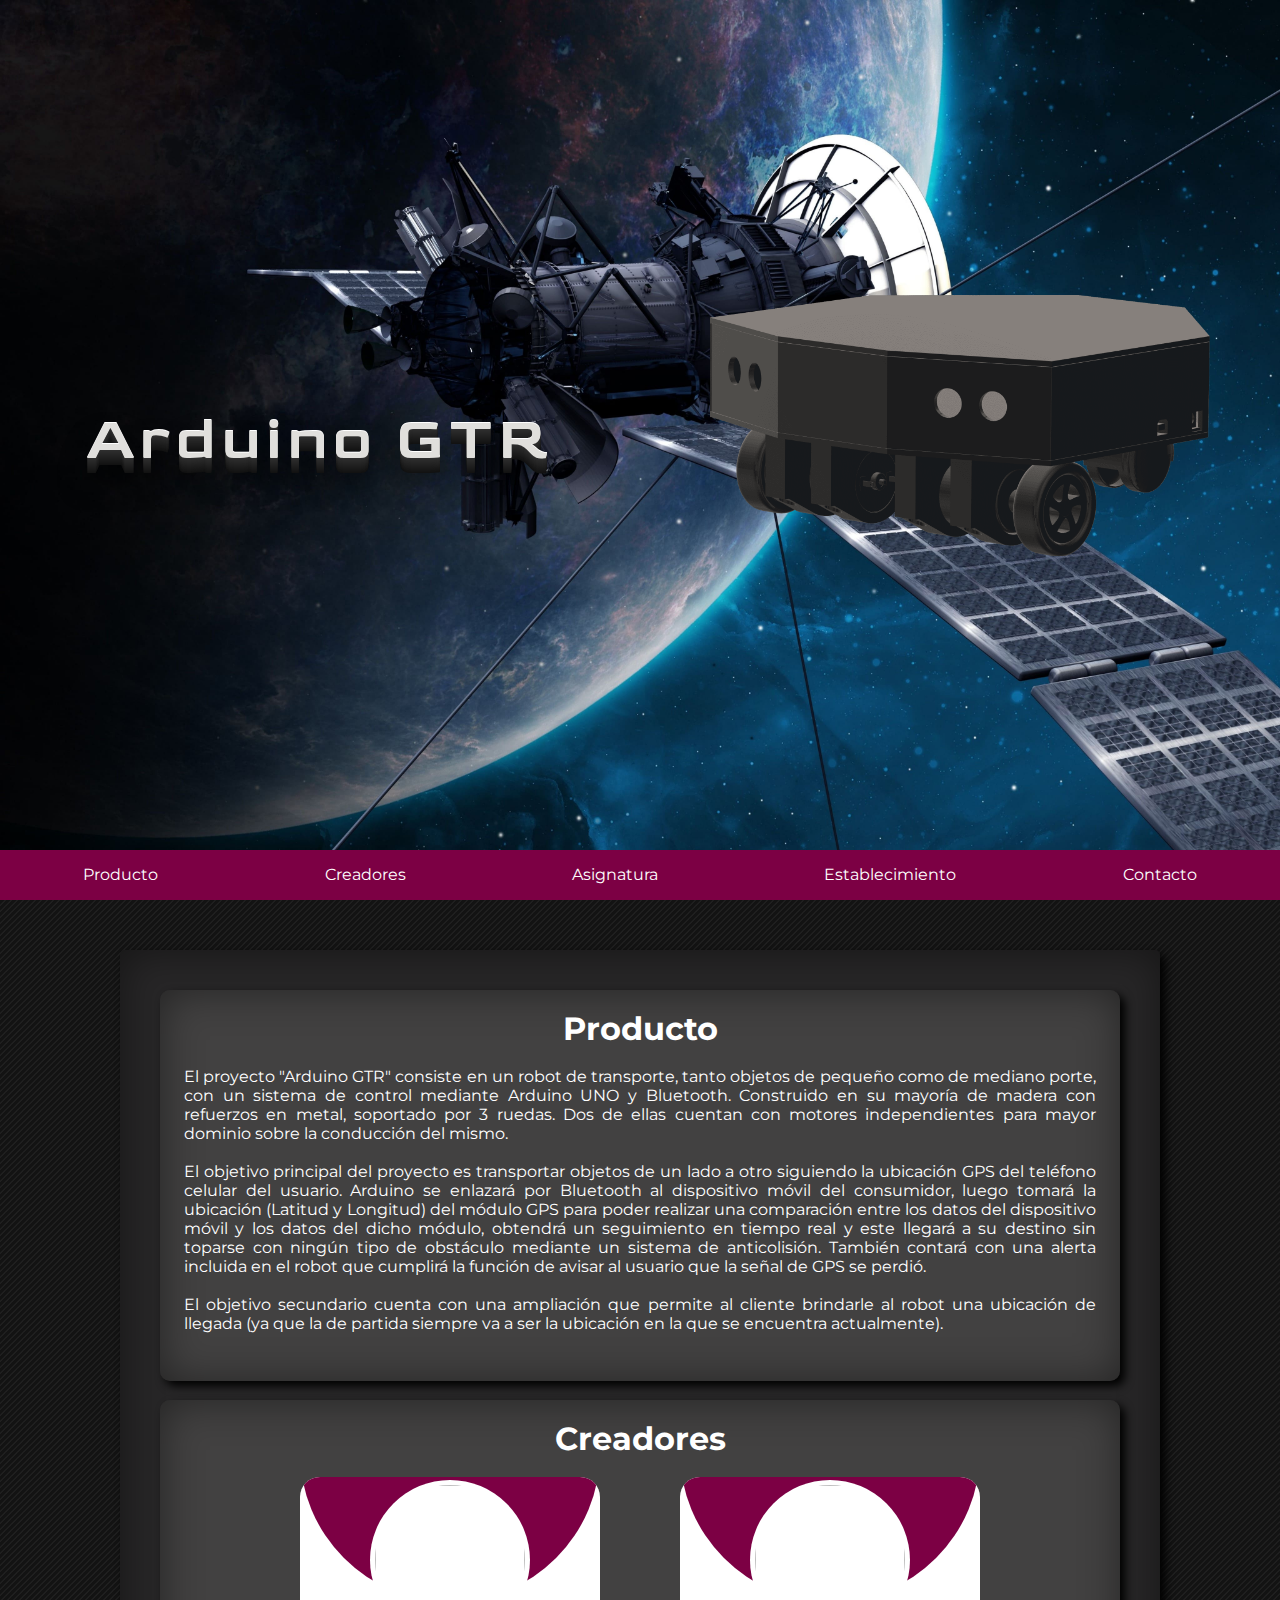
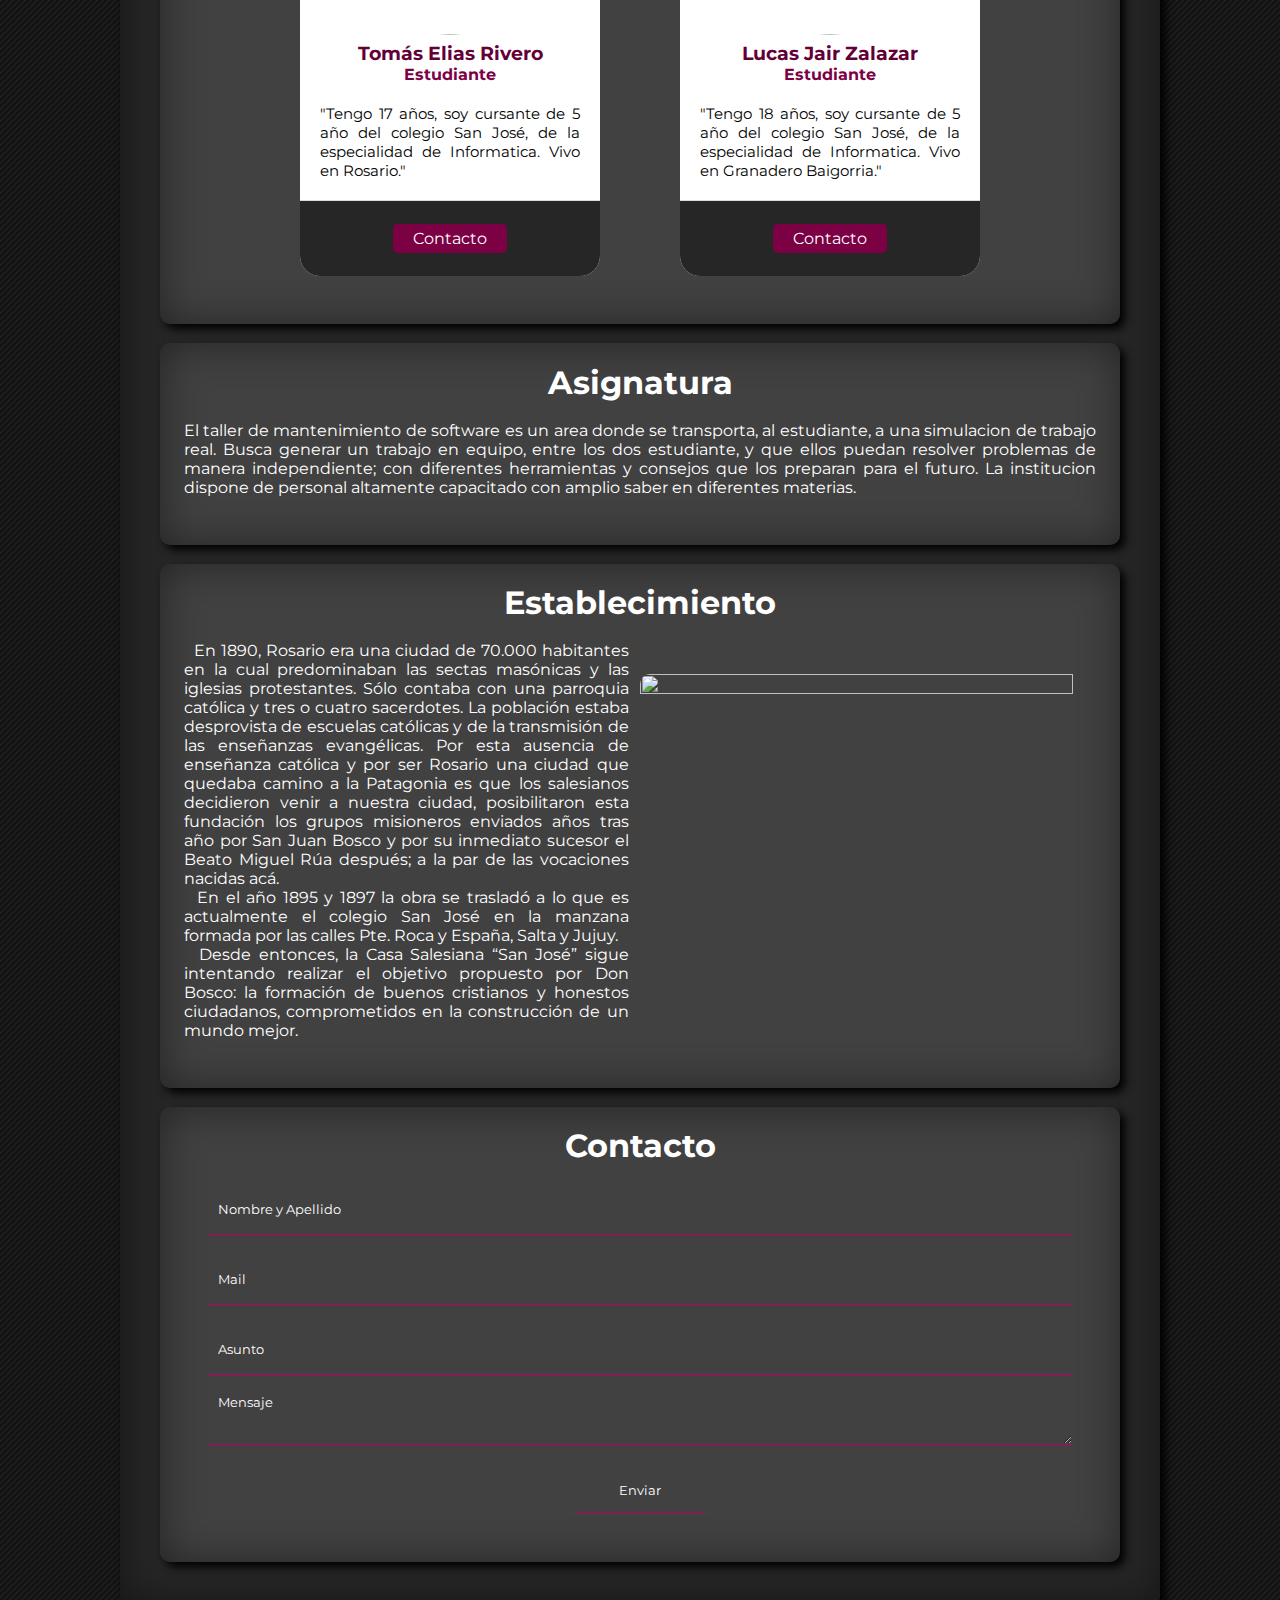
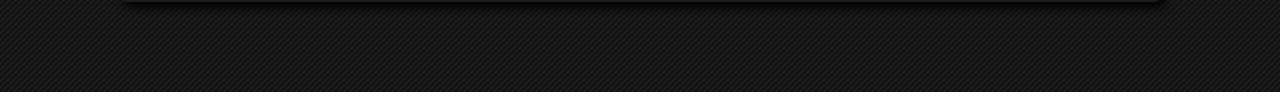
==== index.html @ 67285bda "Add files via upload" ====
<!DOCTYPE html>
<html lang="sp">

<head>
    <meta charset="UTF-8">
    <meta http-equiv="X-UA-Compatible" content="IE=edge">
    <meta name="viewport" content="width=device-width, initial-scale=1.0">
    <link rel="scrip" href="app.js">
    <link rel="stylesheet" href="style.css">
    <link rel="stylesheet" href="https://pro.fontawesome.com/releases/v5.10.0/css/all.css" integrity="sha384-AYmEC3Yw5cVb3ZcuHtOA93w35dYTsvhLPVnYs9eStHfGJvOvKxVfELGroGkvsg+p" crossorigin="anonymous"/>
    <link rel="preconnect" href="https://fonts.googleapis.com">
    <link href='https://fonts.googleapis.com/css?family=Varela' rel='stylesheet' type='text/css'>
    <link rel="preconnect" href="https://fonts.gstatic.com" crossorigin>
    <link href="https://fonts.googleapis.com/css2?family=Goldman&family=Noto+Sans+Mono:wght@100&display=swap" rel="stylesheet">
    <link href="https://fonts.googleapis.com/css2?family=Montserrat&family=Open+Sans:wght@300&family=Teko:wght@300&display=swap" rel="stylesheet">
    <link rel="icon" href="images/GTR.png" type="image/x-icon">
    <link href='https://fonts.googleapis.com/css?family=Lato:300,400,700' rel='stylesheet' type='text/css'>
    <title>Arduino GTR</title>
</head>

<body>
    <p class="warning"><i class="fal fa-exclamation-triangle"></i>Las dimensiones de su dispositivo no es compatible con esta pagina web.</p>
    <div class="intro">
        <label class="inicio">Arduino GTR</label>
        <div class="centrar">
            <b class="homeA"></b>
        </div>
        <div class="DownArrow"><a href="#Home"><i class="fal fa-chevron-double-down"></i></a></div>
    </div>

    <header>
        <input type="checkbox" id="checkbox">
        <label clas="check"><i class="fad fa-bars"></i></label>
    </header>

    <nav>
        <div>
            <ul>
                <li><a href="#Producto">Producto</a></li>
                <li><a href="#Creadores">Creadores</a></li>
                <li><a href="#Materia">Asignatura</a></li>
                <li><a href="#Establecimiento">Establecimiento</a></li>
                <li><a href="#contacto">Contacto</a></li>
            </ul>
        </div>
    </nav>
    <div class="General" id="Home">
        <div class="cuerpo">
            <div id="Producto">
                <h1>Producto</h1>
                <br>
                <p>El proyecto "Arduino GTR" consiste en un robot de transporte, tanto objetos de pequeño como de mediano porte, con un sistema de control mediante Arduino UNO y Bluetooth. Construido en su mayoría de madera con refuerzos en metal, soportado
                    por 3 ruedas. Dos de ellas cuentan con motores independientes para mayor dominio sobre la conducción del mismo.
                </p><br>
                <p class="mediaDelete">El objetivo principal del proyecto es transportar objetos de un lado a otro siguiendo la ubicación GPS del teléfono celular del usuario. Arduino se enlazará por Bluetooth al dispositivo móvil del consumidor, luego tomará la ubicación (Latitud
                    y Longitud) del módulo GPS para poder realizar una comparación entre los datos del dispositivo móvil y los datos del dicho módulo, obtendrá un seguimiento en tiempo real y este llegará a su destino sin toparse con ningún tipo de obstáculo
                    mediante un sistema de anticolisión. También contará con una alerta incluida en el robot que cumplirá la función de avisar al usuario que la señal de GPS se perdió.
                </p>
                <br>
                <p class="mediaDelete">El objetivo secundario cuenta con una ampliación que permite al cliente brindarle al robot una ubicación de llegada (ya que la de partida siempre va a ser la ubicación en la que se encuentra actualmente).
                </p>
            </div>
            <br>
            <div class="creador">
                <h1 id="Creadores">Creadores</h1>
                <br>
                <div class="TarjetaContenedor">
                    <div class="card">
                        <div class="head">
                            <div class="circle"></div>
                            <div class="img">
                                <img src="images/tomi.png" alt="">
                            </div>
                        </div>
                        <div class="description">
                            <h3>Tomás Elias Rivero</h3>
                            <h4>Estudiante</h4>
                            <p>"Tengo 17 años, soy cursante de 5 año del colegio San José, de la especialidad de Informatica. Vivo en Rosario."</p>
                        </div>
                        <div class="contact">
                            <a href="#">Contacto</a>
                        </div>
                    </div>
                    <div class="card">
                        <div class="head">
                            <div class="circle"></div>
                            <div class="img">
                                <img src="images/tukih.png" alt="">
                            </div>
                        </div>
                        <div class="description">
                            <h3>Lucas Jair Zalazar</h3>
                            <h4>Estudiante</h4>
                            <p>"Tengo 18 años, soy cursante de 5 año del colegio San José, de la especialidad de Informatica. Vivo en Granadero Baigorria."</p>
                        </div>
                        <div class="contact">
                            <a href="#">Contacto</a>
                        </div>
                    </div>
                </div>
            </div>
            <br>
            <div id="Materia">
                <h1>Asignatura</h1>
                <br>
                <p> El taller de mantenimiento de software es un area donde se transporta, al estudiante, a una simulacion de trabajo real. Busca generar un trabajo en equipo, entre los dos estudiante, y que ellos puedan resolver problemas de manera independiente;
                    con diferentes herramientas y consejos que los preparan para el futuro. La institucion dispone de personal altamente capacitado con amplio saber en diferentes materias.
                </p>
            </div>

            <br>

            <div id="Establecimiento">
                <h1>Establecimiento</h1><br>
                <div class="ContenedorEstablecimiento">
                    <p class="ParrafoHistoria mediaDelete">  En 1890, Rosario era una ciudad de 70.000 habitantes en la cual predominaban las sectas masónicas y las iglesias protestantes. Sólo contaba con una parroquia católica y tres o cuatro sacerdotes. La población estaba desprovista
                        de escuelas católicas y de la transmisión de las enseñanzas evangélicas. Por esta ausencia de enseñanza católica y por ser Rosario una ciudad que quedaba camino a la Patagonia es que los salesianos decidieron venir a nuestra
                        ciudad, posibilitaron esta fundación los grupos misioneros enviados años tras año por San Juan Bosco y por su inmediato sucesor el Beato Miguel Rúa después; a la par de las vocaciones nacidas acá.
                        <br>  En el año 1895 y 1897 la obra se trasladó a lo que es actualmente el colegio San José en la manzana formada por las calles Pte. Roca y España, Salta y Jujuy.
                        <br>  Desde entonces, la Casa Salesiana “San José” sigue intentando realizar el objetivo propuesto por Don Bosco: la formación de buenos cristianos y honestos ciudadanos, comprometidos en la construcción de un mundo mejor.
                    </p>

                    <p class="ParrafoHistoria normalDelete">  En 1890, Rosario era una ciudad de 70.000 habitantes en la cual predominaban las sectas masónicas y las iglesias protestantes. Sólo contaba con una parroquia católica y tres o cuatro sacerdotes. La población estaba desprovista
                        de escuelas católicas y de la transmisión de las enseñanzas evangélicas. Por esta ausencia de enseñanza católica y por ser Rosario una ciudad que quedaba camino a la Patagonia es que los salesianos decidieron venir a nuestra
                        ciudad, posibilitaron esta fundación los grupos misioneros enviados años tras año por San Juan Bosco y por su inmediato sucesor el Beato Miguel Rúa después; a la par de las vocaciones nacidas acá.
                        </p><p class="ParrafoHistoria normalDelete">En el año 1895 y 1897 la obra se trasladó a lo que es actualmente el colegio San José en la manzana formada por las calles Pte. Roca y España, Salta y Jujuy.
                        <br><br>  Desde entonces, la Casa Salesiana “San José” sigue intentando realizar el objetivo propuesto por Don Bosco: la formación de buenos cristianos y honestos ciudadanos, comprometidos en la construcción de un mundo mejor.
                    </p>
                    <img src="images/SanJose.JPG" width="4032" height="3024" class="ImagenEscuela">
                </div>

            </div>

            <br>

            <div id="contacto">
                <form class="contenido form"  action="javascript:sendMail();">
                    <h1>Contacto</h1><br>
                    <i class="fas fa-signature"><input type="text" class="inputs" id="nombre" placeholder="Nombre y Apellido"></i><br>
                    <i class="fas fa-at "><input type="email" class="inputs" placeholder="Mail" id="correo" required></i><br>
                    <i class="fas fa-quote-right"><input type="text" class="inputs" id="SUBJECT" placeholder="Asunto" required></i><br>
                    <i class="far fa-envelope"> <textarea class="inputs" id="mensaje" placeholder="Mensaje"></textarea></i><br>
                    <button type="submit" id="send"><i class="far fa-paper-plane"></i></i>Enviar</button>
                </form>
            </div>
        </div>
    </div>

</body>

<script src="app.js"></script>
<script src="https://kit.fontawesome.com/94de2b8e31.js" crossorigin="anonymous"></script>
<script src="https://cdn.jsdelivr.net/npm/sweetalert2@11"></script>

</html>
---- style.css ----
* {
    margin: 0;
    padding: 0;
    font-family: 'Montserrat', sans-serif;
    scroll-behavior: smooth;
}

::-webkit-scrollbar {
    display: none;
}

body {
    background-color: #131313;
    background-image: url("data:image/svg+xml,%3Csvg width='6' height='6' viewBox='0 0 6 6' xmlns='http://www.w3.org/2000/svg'%3E%3Cg fill='%234b4b4b' fill-opacity='0.4' fill-rule='evenodd'%3E%3Cpath d='M5 0h1L0 6V5zM6 5v1H5z'/%3E%3C/g%3E%3C/svg%3E");
    color: white;
}

a {
    text-decoration: none;
    color: white;
}

.centrar {
    display: flex;
    flex-direction: row;
    align-items: flex-end;
}

.intro {
    height: 100vh;
    background: url(images/fondo12.jpg) no-repeat;
    background-size: cover;
    background-attachment: fixed;
    display: grid;
    grid-template-columns: 1fr 1fr;
    align-content: stretch;
    align-items: end;
    justify-items: center;
}
.fa-chevron-double-down{
    color: white;
    font-size: 30px;
    animation: flotar2 3s ease-in-out infinite;
}
.DownArrow{
    height: 50px;
    display: flex;
    flex-direction: column;
    justify-content: space-around;
    grid-column: 1/3;
}
.inicio {
    margin: 0 0 80px 0;
    font-size: 60px;
    font-family: 'Goldman', cursive;
    color: #e0dfdc;
    letter-spacing: .1em;
    text-shadow: 0 -1px 0 #fff, 0 1px 0 #2e2e2e, 0 2px 0 #2c2c2c, 0 3px 0 #2a2a2a, 0 4px 0 #282828, 0 5px 0 #262626, 0 6px 0 #242424, 0 7px 0 #222, 0 8px 0 #202020, 0 9px 0 #1e1e1e, 0 10px 0 #1c1c1c, 0 11px 0 #1a1a1a, 0 12px 0 #181818, 0 13px 0 #161616, 0 14px 0 #141414, 0 15px 0 #121212, 0 22px 30px rgba(0, 0, 0, 0.9);
}

.homeA {
    background-image: url(images/GTR1.png);
    background-size: 500px;
    width: 500px;
    height: 261px;
    overflow: hidden;
    animation: flotar 7s ease-in-out infinite;
}

.General {
    display: flex;
    width: 100%;
}

.cuerpo {
    width: 75%;
    height: 100%;
    margin: 0px auto;
    margin-bottom: 90px;
    border-radius: 5px;
    padding: 40px;
    background-color: #272627;
    box-shadow: inset 1px 1px 40px 0 rgba(0, 0, 0, 0.45), black 5px 5px 10px;
}

h1 {
    text-align: center;
}

nav {
    position: sticky;
    top: 93%;
    bottom: 0;
    left: 0;
    height: 50px;
    width: 100%;
    background-color: #7c0044;
    z-index: 1030;
}

ul {
    list-style: none;
    width: 100%;
    display: flex;
    justify-content: space-between;
}

ul :hover {
    background-color: #bd0068;
    cursor: pointer;
    transition: .5s;
}

li {
    flex-grow: 1;
    text-align: center;
    padding: 15px;
}

#Producto{
    display: flex;
    flex-direction: column;
    align-items: center;
    justify-content: center;
    background-color: #424141;
    border-radius: 10px;
    padding: 2% 2.5% 5% 2.5%;
    box-shadow: inset 1px 1px 40px 0 rgba(0, 0, 0, 0.45), black 5px 5px 10px;
}
.creador{
    display: flex;
    flex-direction: column;
    align-items: center;
    justify-content: center;
    background-color: #424141;
    border-radius: 10px;
    padding: 2% 2.5% 5% 2.5%;
    box-shadow: inset 1px 1px 40px 0 rgba(0, 0, 0, 0.45), black 5px 5px 10px;
}
.TarjetaContenedor {
    display: flex;
    align-items: center;
    justify-content: center;
}

.card {
    display: inline-block;
    position: relative;
    width: 300px;
    background-color: white;
    border-radius: 20px;
    overflow: hidden;
    transition: .5s;
    margin: 0 40px 0;
}

.card:hover {
    box-shadow: 0 5px 15px #fff;
    transform: translateY(-15px);
}

.card .head {
    height: 125px;
    width: 100%;
    position: relative;
}

.card .head .circle {
    position: absolute;
    width: 300px;
    height: 300px;
    border-radius: 50%;
    background: #7c0044;
    bottom: 0;
    animation: flotar 6s infinite;
}

.card .head .img {
    width: 150px;
    height: 150px;
    position: absolute;
    background: white;
    padding: 5px;
    border-radius: 50%;
    bottom: -30%;
    left: 50%;
    transform: translate(-50%);
}

.card .head .img img {
    width: 100%;
    height: 100%;
    border-radius: 50%;
    object-fit: cover;
}

.card .description {
    height: auto;
    padding: 40px 20px 20px 20px;
    color: black;
    border-bottom: solid 1px rgba(6, 74, 76, .18);
    text-align: center;
}

.card .description h3 {
    color: #630036;
}

.card .description h4 {
    color: #7c0044;
}

.card .description p {
    margin-top: 20px;
    font-size: 15px;
}

.card .contact {
    background-color: #272627;
    width: 100%;
    height: 75px;
    display: flex;
    align-items: center;
    justify-content: center;
}

.card .contact a {
    text-decoration: none;
    color: white;
    background: #7c0044;
    padding: 5px 20px;
    border-radius: 5px;
    transition: 1.3s;
}

.card .contact a:hover {
    background: #e2e2e2;
    color: black;
}

div.container {
    width: 96%;
    max-width: 960px;
    margin: 0 auto;
}

.ContenedorEstablecimiento {
    position: relative;
    display: grid;
    grid-template-columns: 1fr 1fr;
    align-items: center;
    justify-content: center;
    height: auto;
}

.normalDelete{
    display: none;
}
.ImagenEscuela {
    grid-row: 1/3;
    grid-column: 2/3;
    width: 97.5%;
    height: auto;
    vertical-align: top;
    border-radius: 10px;
}

.ParrafoHistoria{
    grid-column: 1/2;
    vertical-align: top;
    width: 97.5%;
    margin: 0 10px 0 0;
}

p {
    text-align: justify;
}
#Materia{
        display: flex;
        flex-direction: column;
        align-items: center;
        justify-content: center;
        background-color: #424141;
        border-radius: 10px;
        padding: 2% 2.5% 5% 2.5%;
        box-shadow: inset 1px 1px 40px 0 rgba(0, 0, 0, 0.45), black 5px 5px 10px;
}

#Establecimiento  {
    display: flex;
    flex-direction: column;
    align-items: center;
    justify-content: center;
    background-color: #424141;
    border-radius: 10px;
    padding: 2% 2.5% 5% 2.5%;
    box-shadow: inset 1px 1px 40px 0 rgba(0, 0, 0, 0.45), black 5px 5px 10px;
}

.contenido {
    display: flex;
    flex-direction: column;
    align-items: center;
    justify-content: center;
    background-color: #424141;
    border-radius: 10px;
    padding: 2% 0 5% 0;
    box-shadow: inset 1px 1px 40px 0 rgba(0, 0, 0, 0.45), black 5px 5px 10px;
}

.far,
.fas {
    display: flex;
}

i {
    font-size: 20px;
    justify-content: start;
    align-items: baseline;
    width: 90%;
}

.inputs {
    padding-left: 10px;
    text-align: left;
    width: 100%;
    height: 50px;
    border: none;
    background: none;
    border-bottom: 1px solid #bd0068;
    color: #fff;
    transition: .6s;
}

.contenido #block {
    width: 100%;
    height: 80px;
    margin-top: 20px;
    resize: vertical;
    border: none;
    background: none;
    border-bottom: 1px solid #bd0068;
    color: #fff;
    text-align: left;
    min-height: 80px;
    transition: .6s;
}

#send i {
    display: unset;
    position: relative;
    left: -10%;
}

.contenido #send {
    width: 130px;
    height: 50px;
    border: none;
    background: none;
    border-bottom: 1px solid #bd0068;
    color: #fff;
    align-items: baseline;
    justify-items: baseline;
    text-align: center;
    transition: .6s;
}

.contenido .inputs:hover {
    background-color: #36353650;
    background: linear-gradient(to top, #bd00681f, rgba(255, 255, 255, 0));
    cursor: pointer;
    border-bottom-left-radius: 25px;
    border-bottom-right-radius: 25px;
}

.contenido #block:hover {
    cursor: pointer;
    background: linear-gradient(to top, #bd00681f, rgba(255, 255, 255, 0));
    border-bottom-left-radius: 25px;
    border-bottom-right-radius: 25px;
}

.contenido #send:hover {
    background: #bd0068;
    cursor: pointer;
    border-radius: 25px;
}

::placeholder {
    color: white;
}

img {
    max-width: 100%;
    height: auto;
}

.warning{
    display: none;
}

header{
    width: 100%;
    background: #7c0044;
}
#checkbox{
    display: none;
}
header label{
    display: none;
    justify-items: center;
    padding: 7px;
    width: 20px;
    height: 20px;
    border-right: solid 1px white;
}
.fad fa-bars{
    width: 20px;
    height: 20px;
}
header label:hover{
    cursor: pointer;
    background: rgba(0, 0, 0, 0.3);
    transition: .6s;
    border-radius: 20px;
}

@keyframes flotar {
    0% {
        transform: translatey(0px);
    }
    50% {
        transform: translatey(-20px);
    }
    100% {
        transform: translatey(0px);
    }
}
@keyframes flotar2 {
    0% {
        transform: translateY(0px);
    }
    10%{
        transform: translateY(-10px);
    }
    30% {
        transform: translateY(0px);
    }
    50%{
        transform: translateY(-10px);
    }
    70%{
        transform: translateY(0px);
    }
    90%{
        transform: translateY(-10px);
    }
    100%{
        transform: translateY(0px);
    }
}

@media (max-width: 1080px) {
    .intro {
        display: none;
    }

    nav{
        position: absolute;
        background: #7c0044;
        visibility: hidden;
        width: 50%;
        height: auto;
        top: 0;
        margin-left: -70%;
        transition: all 0.7s;
    }
    nav ul{
        flex-direction: column;
    }
    li{
        text-align:left ;
    }
    header label{
        display: block;
    }
    #check:checked ~nav{
        visibility: visible;
    }

}

@media (max-width: 950px){
    .intro {
        display: none;
    }

    nav{
        position: absolute;
        background: #7c0044;
        visibility: hidden;
        width: 50%;
        height: auto;
        top: 0;
        margin-left: -70%;
        transition: all 0.7s;
    }
    nav ul{
        flex-direction: column;
    }
    li{
        text-align:left ;
    }
    header label{
        display: block;
    }
    #check:checked ~nav{
        visibility: visible;
    }
    .card .contact{
        display: none;
    }
    .card {
        height: 400px;
        width: 200px;
        background-color: white;
        border-radius: 20px;
        overflow: hidden;
        transition: .5s;
        margin: 0 10px 0;
    }
    
    .card:hover {
        box-shadow:none;
        transform: none;
    }
    .card .head .circle{
        position: absolute;
        width: 200px;
        height: 200px;
        border-radius: 50%;
        animation: none;
    }

    .ContenedorEstablecimiento {
        align-items: center;
        justify-content: center;
        height: auto;
    }
    .ParrafoHistoria{
        grid-column: 1/3;
        width: 100%;
        margin: 0 0 10px 0;
    }
    .ImagenEscuela {
        grid-column: 1/3;
        width: 100%;
        height: 40vh;
        border-radius: 10px;
    }
}

@media (max-width:600px){
    .intro {
        display: none;
    }

    nav{
        position: absolute;
        background: #7c0044;
        visibility: hidden;
        width: 50%;
        height: auto;
        top: 0;
        margin-left: -70%;
        transition: all 0.7s;
    }
    nav ul{
        flex-direction: column;
    }
    li{
        text-align:left ;
    }
    header label{
        display: block;
    }
    #check:checked ~nav{
        visibility: visible;
    }

    .TarjetaContenedor {
        height: 610px;
        display:flex;
        flex-direction: column;
        align-items: center;
        justify-content: space-between;
    }

    .card {
        height: 300px;
        width: 100%;
        background-color: white;
        border-radius: 20px;
    }
    
    .card:hover {
        box-shadow:none;
        transform: none;
    }
    
    .card .head .circle{
        position: absolute;
        width: 100%;
        height: 300px;
        border-radius: 50%;
        animation: none;
    }

    .card .contact{
        display: none;
    }
    
    .ContenedorEstablecimiento {
        align-items: center;
        justify-content: center;
        height: auto;
    }
    .ParrafoHistoria{
        grid-column: 1/3;
        width: 100%;
        margin: 0 0 10px 0;
    }
    .ImagenEscuela {
        grid-column: 1/3;
        width: 100%;
        height: 30vh;
        border-radius: 10px;
    }
    .mediaDelete{
        display: none;
    }
}

@media /*Alerta dimensiones no compatibles*/ (max-width: 400px){
    .General{
        display: none;
    }
    header{
        display: none;
    }
    nav{
        display: none;
    }
    i{
        color: yellow;
        margin-bottom: 30px;
        font-size: 35px;
    }
    .warning{
        width: 100%;
        height: 100vh;
        display: flex;
        text-align: center;
        justify-content: center;
        align-items: center;
        flex-direction: column;
    }
}
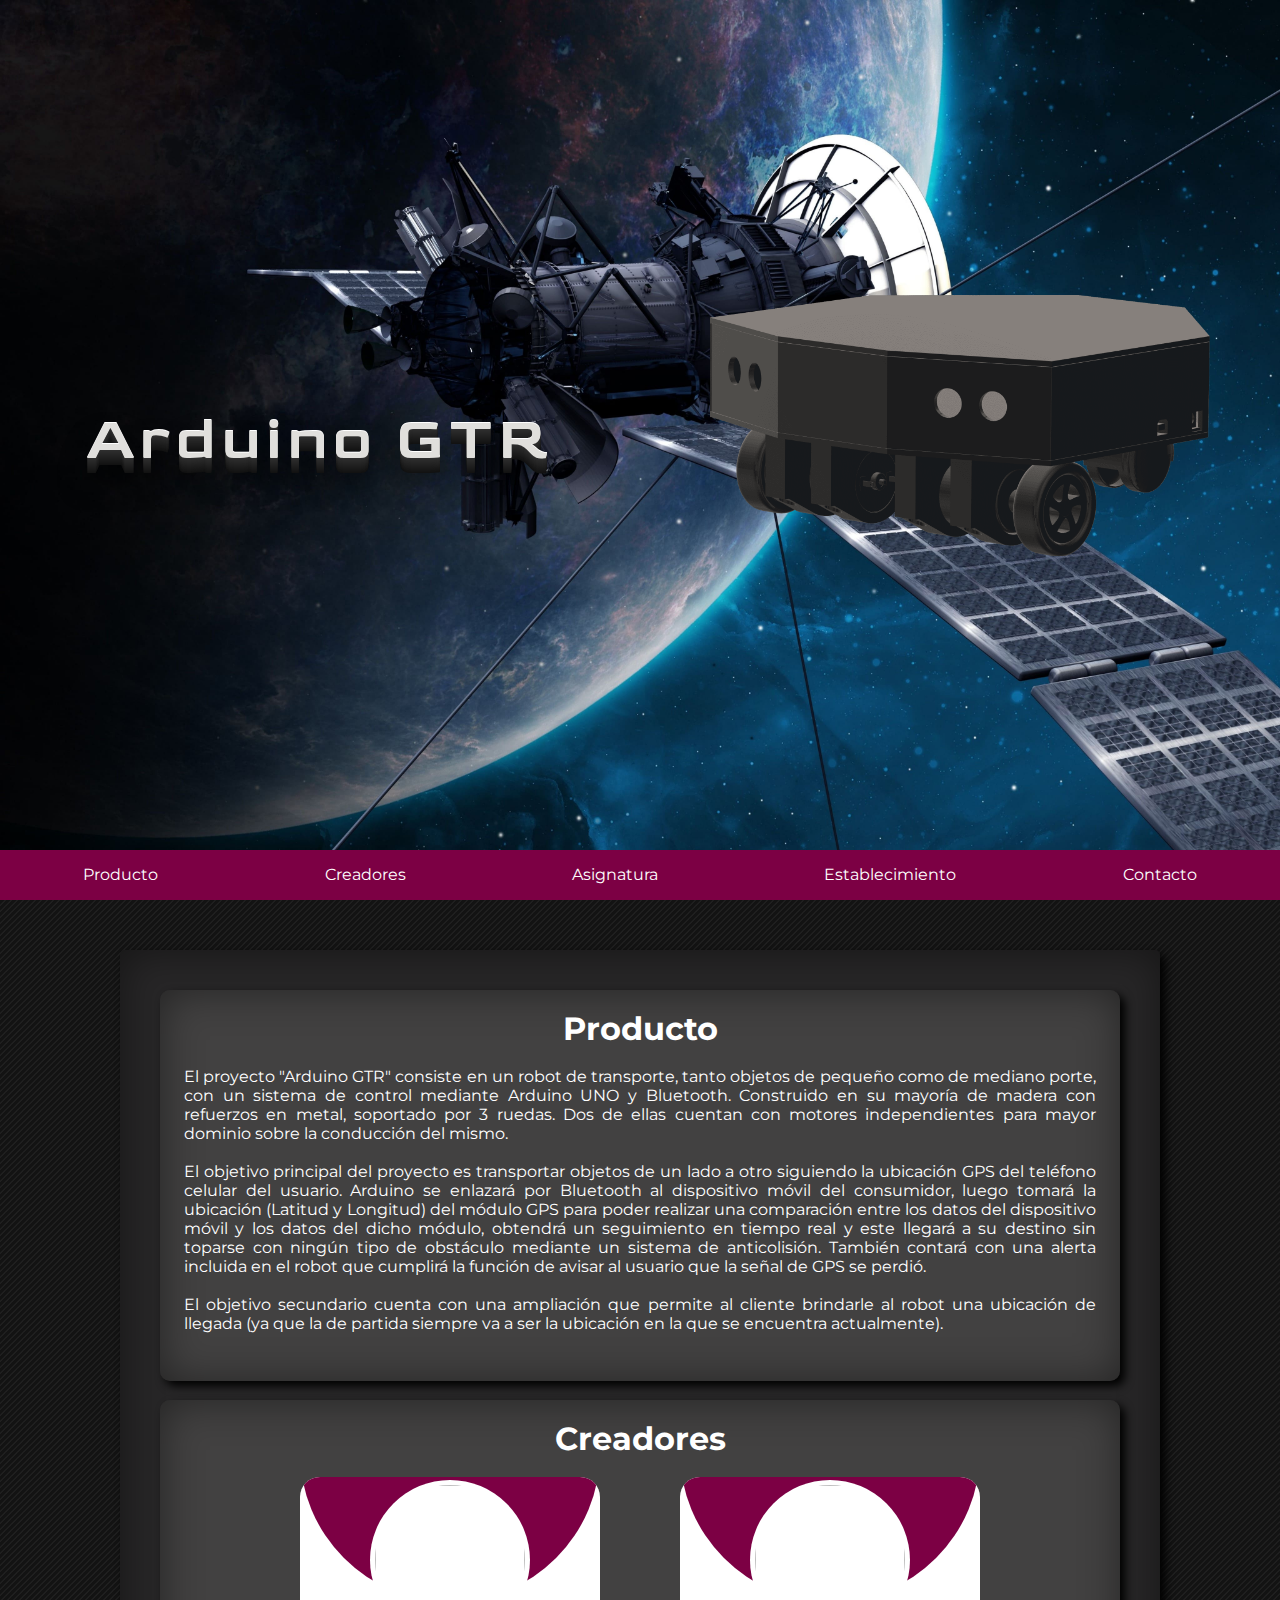
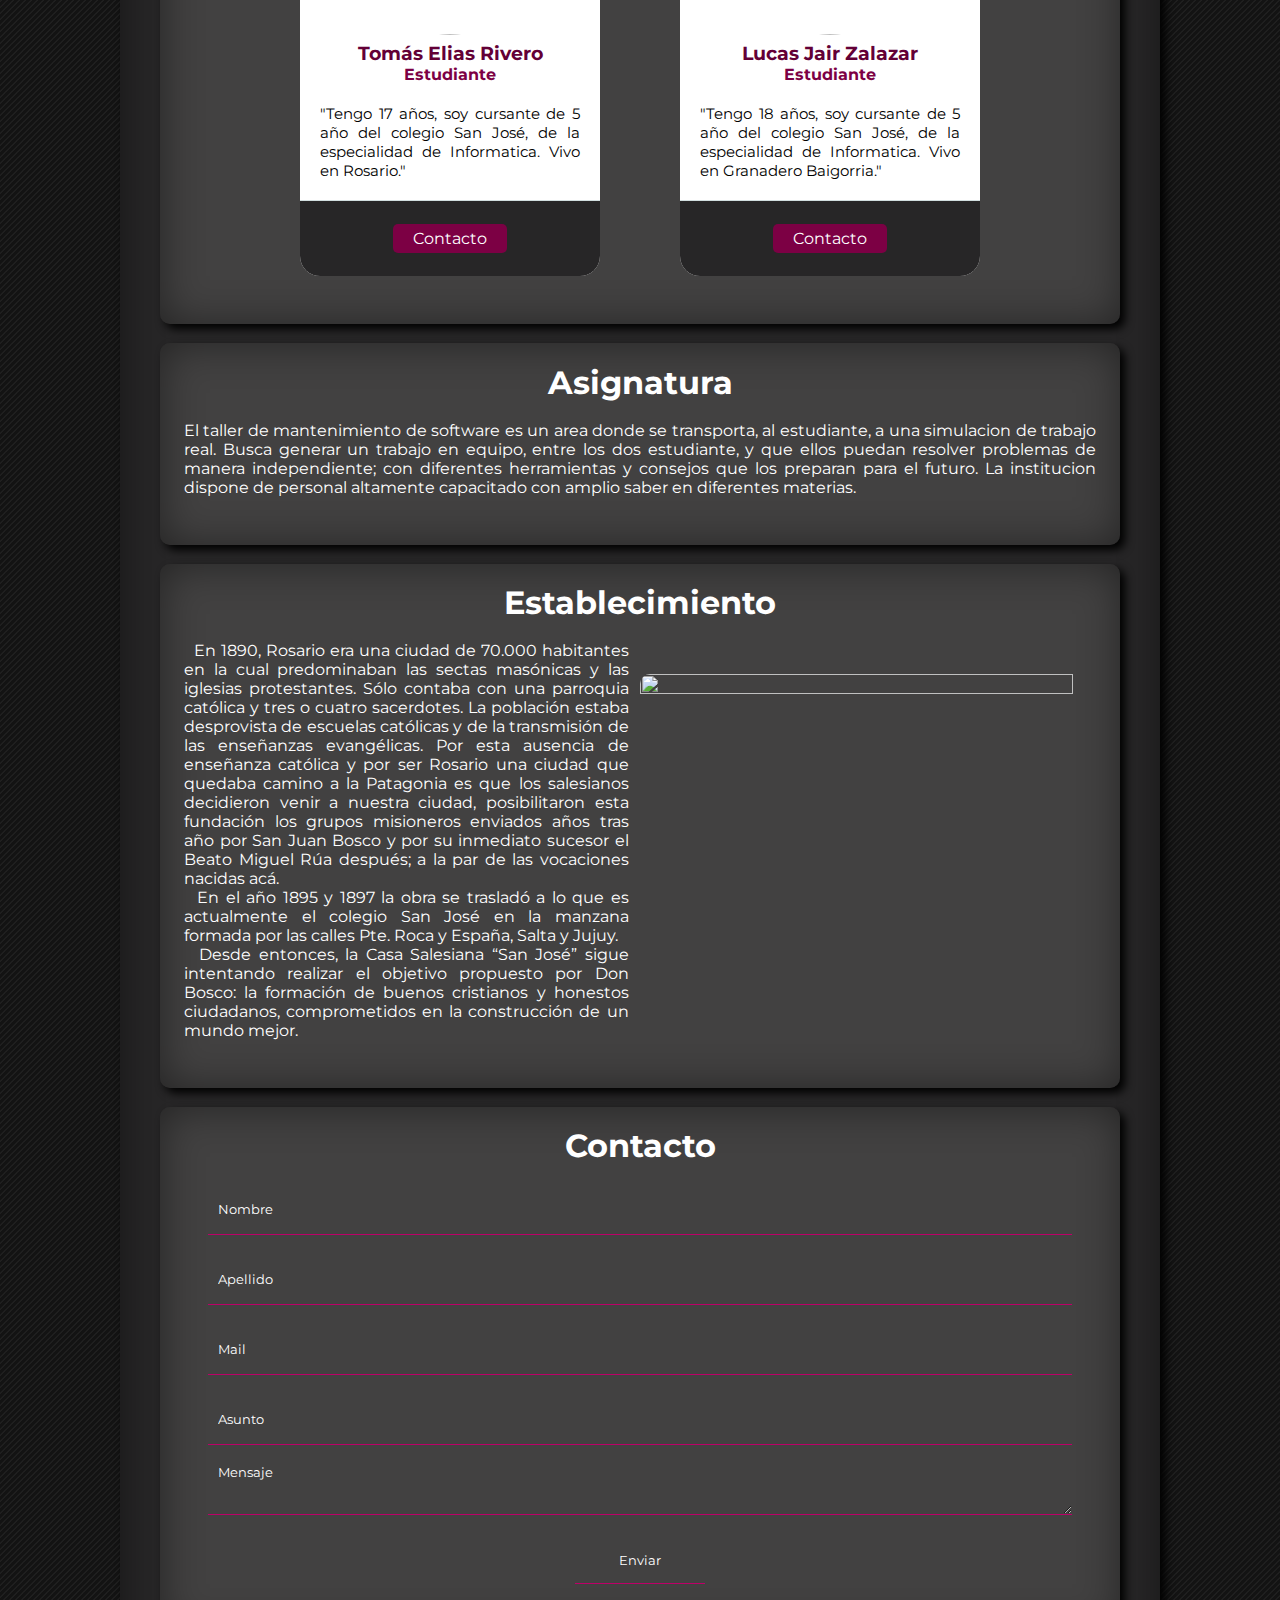
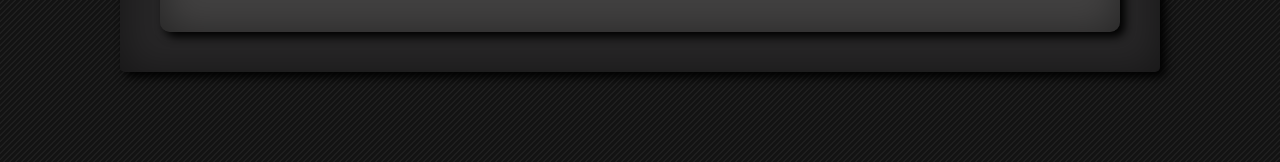
==== commit a9466cbb: "Update index.html" ====
--- a/index.html
+++ b/index.html
@@ -5,21 +5,32 @@
     <meta charset="UTF-8">
     <meta http-equiv="X-UA-Compatible" content="IE=edge">
     <meta name="viewport" content="width=device-width, initial-scale=1.0">
-    <link rel="scrip" href="app.js">
     <link rel="stylesheet" href="style.css">
-    <link rel="stylesheet" href="https://pro.fontawesome.com/releases/v5.10.0/css/all.css" integrity="sha384-AYmEC3Yw5cVb3ZcuHtOA93w35dYTsvhLPVnYs9eStHfGJvOvKxVfELGroGkvsg+p" crossorigin="anonymous"/>
+    <link rel="stylesheet" href="https://pro.fontawesome.com/releases/v5.10.0/css/all.css"
+        integrity="sha384-AYmEC3Yw5cVb3ZcuHtOA93w35dYTsvhLPVnYs9eStHfGJvOvKxVfELGroGkvsg+p" crossorigin="anonymous" />
     <link rel="preconnect" href="https://fonts.googleapis.com">
     <link href='https://fonts.googleapis.com/css?family=Varela' rel='stylesheet' type='text/css'>
     <link rel="preconnect" href="https://fonts.gstatic.com" crossorigin>
-    <link href="https://fonts.googleapis.com/css2?family=Goldman&family=Noto+Sans+Mono:wght@100&display=swap" rel="stylesheet">
-    <link href="https://fonts.googleapis.com/css2?family=Montserrat&family=Open+Sans:wght@300&family=Teko:wght@300&display=swap" rel="stylesheet">
+    <link href="https://fonts.googleapis.com/css2?family=Goldman&family=Noto+Sans+Mono:wght@100&display=swap"
+        rel="stylesheet">
+    <link
+        href="https://fonts.googleapis.com/css2?family=Montserrat&family=Open+Sans:wght@300&family=Teko:wght@300&display=swap"
+        rel="stylesheet">
     <link rel="icon" href="images/GTR.png" type="image/x-icon">
     <link href='https://fonts.googleapis.com/css?family=Lato:300,400,700' rel='stylesheet' type='text/css'>
     <title>Arduino GTR</title>
+
+    <script type="text/javascript" src="https://cdn.jsdelivr.net/npm/emailjs-com@3/dist/email.min.js"></script>
+    <script type="text/javascript">
+        (function () {
+            emailjs.init("user_61dtIJ9rmcvjBobYeYiv3");
+        })();
+    </script>
 </head>
 
 <body>
-    <p class="warning"><i class="fal fa-exclamation-triangle"></i>Las dimensiones de su dispositivo no es compatible con esta pagina web.</p>
+    <p class="warning"><i class="fal fa-exclamation-triangle"></i>Las dimensiones de su dispositivo no es compatible con
+        esta pagina web.</p>
     <div class="intro">
         <label class="inicio">Arduino GTR</label>
         <div class="centrar">
@@ -27,11 +38,6 @@
         </div>
         <div class="DownArrow"><a href="#Home"><i class="fal fa-chevron-double-down"></i></a></div>
     </div>
-
-    <header>
-        <input type="checkbox" id="checkbox">
-        <label clas="check"><i class="fad fa-bars"></i></label>
-    </header>
 
     <nav>
         <div>
@@ -44,20 +50,31 @@
             </ul>
         </div>
     </nav>
+
     <div class="General" id="Home">
         <div class="cuerpo">
             <div id="Producto">
                 <h1>Producto</h1>
                 <br>
-                <p>El proyecto "Arduino GTR" consiste en un robot de transporte, tanto objetos de pequeño como de mediano porte, con un sistema de control mediante Arduino UNO y Bluetooth. Construido en su mayoría de madera con refuerzos en metal, soportado
-                    por 3 ruedas. Dos de ellas cuentan con motores independientes para mayor dominio sobre la conducción del mismo.
+                <p>El proyecto "Arduino GTR" consiste en un robot de transporte, tanto objetos de pequeño como de
+                    mediano porte, con un sistema de control mediante Arduino UNO y Bluetooth. Construido en su mayoría
+                    de madera con refuerzos en metal, soportado
+                    por 3 ruedas. Dos de ellas cuentan con motores independientes para mayor dominio sobre la conducción
+                    del mismo.
                 </p><br>
-                <p class="mediaDelete">El objetivo principal del proyecto es transportar objetos de un lado a otro siguiendo la ubicación GPS del teléfono celular del usuario. Arduino se enlazará por Bluetooth al dispositivo móvil del consumidor, luego tomará la ubicación (Latitud
-                    y Longitud) del módulo GPS para poder realizar una comparación entre los datos del dispositivo móvil y los datos del dicho módulo, obtendrá un seguimiento en tiempo real y este llegará a su destino sin toparse con ningún tipo de obstáculo
-                    mediante un sistema de anticolisión. También contará con una alerta incluida en el robot que cumplirá la función de avisar al usuario que la señal de GPS se perdió.
+                <p class="mediaDelete">El objetivo principal del proyecto es transportar objetos de un lado a otro
+                    siguiendo la ubicación GPS del teléfono celular del usuario. Arduino se enlazará por Bluetooth al
+                    dispositivo móvil del consumidor, luego tomará la ubicación (Latitud
+                    y Longitud) del módulo GPS para poder realizar una comparación entre los datos del dispositivo móvil
+                    y los datos del dicho módulo, obtendrá un seguimiento en tiempo real y este llegará a su destino sin
+                    toparse con ningún tipo de obstáculo
+                    mediante un sistema de anticolisión. También contará con una alerta incluida en el robot que
+                    cumplirá la función de avisar al usuario que la señal de GPS se perdió.
                 </p>
                 <br>
-                <p class="mediaDelete">El objetivo secundario cuenta con una ampliación que permite al cliente brindarle al robot una ubicación de llegada (ya que la de partida siempre va a ser la ubicación en la que se encuentra actualmente).
+                <p class="mediaDelete">El objetivo secundario cuenta con una ampliación que permite al cliente brindarle
+                    al robot una ubicación de llegada (ya que la de partida siempre va a ser la ubicación en la que se
+                    encuentra actualmente).
                 </p>
             </div>
             <br>
@@ -75,10 +92,11 @@
                         <div class="description">
                             <h3>Tomás Elias Rivero</h3>
                             <h4>Estudiante</h4>
-                            <p>"Tengo 17 años, soy cursante de 5 año del colegio San José, de la especialidad de Informatica. Vivo en Rosario."</p>
+                            <p>"Tengo 17 años, soy cursante de 5 año del colegio San José, de la especialidad de
+                                Informatica. Vivo en Rosario."</p>
                         </div>
                         <div class="contact">
-                            <a href="#">Contacto</a>
+                            <a href="#contacto">Contacto</a>
                         </div>
                     </div>
                     <div class="card">
@@ -91,10 +109,11 @@
                         <div class="description">
                             <h3>Lucas Jair Zalazar</h3>
                             <h4>Estudiante</h4>
-                            <p>"Tengo 18 años, soy cursante de 5 año del colegio San José, de la especialidad de Informatica. Vivo en Granadero Baigorria."</p>
+                            <p>"Tengo 18 años, soy cursante de 5 año del colegio San José, de la especialidad de
+                                Informatica. Vivo en Granadero Baigorria."</p>
                         </div>
                         <div class="contact">
-                            <a href="#">Contacto</a>
+                            <a href="#contacto">Contacto</a>
                         </div>
                     </div>
                 </div>
@@ -103,8 +122,11 @@
             <div id="Materia">
                 <h1>Asignatura</h1>
                 <br>
-                <p> El taller de mantenimiento de software es un area donde se transporta, al estudiante, a una simulacion de trabajo real. Busca generar un trabajo en equipo, entre los dos estudiante, y que ellos puedan resolver problemas de manera independiente;
-                    con diferentes herramientas y consejos que los preparan para el futuro. La institucion dispone de personal altamente capacitado con amplio saber en diferentes materias.
+                <p> El taller de mantenimiento de software es un area donde se transporta, al estudiante, a una
+                    simulacion de trabajo real. Busca generar un trabajo en equipo, entre los dos estudiante, y que
+                    ellos puedan resolver problemas de manera independiente;
+                    con diferentes herramientas y consejos que los preparan para el futuro. La institucion dispone de
+                    personal altamente capacitado con amplio saber en diferentes materias.
                 </p>
             </div>
 
@@ -113,18 +135,38 @@
             <div id="Establecimiento">
                 <h1>Establecimiento</h1><br>
                 <div class="ContenedorEstablecimiento">
-                    <p class="ParrafoHistoria mediaDelete">  En 1890, Rosario era una ciudad de 70.000 habitantes en la cual predominaban las sectas masónicas y las iglesias protestantes. Sólo contaba con una parroquia católica y tres o cuatro sacerdotes. La población estaba desprovista
-                        de escuelas católicas y de la transmisión de las enseñanzas evangélicas. Por esta ausencia de enseñanza católica y por ser Rosario una ciudad que quedaba camino a la Patagonia es que los salesianos decidieron venir a nuestra
-                        ciudad, posibilitaron esta fundación los grupos misioneros enviados años tras año por San Juan Bosco y por su inmediato sucesor el Beato Miguel Rúa después; a la par de las vocaciones nacidas acá.
-                        <br>  En el año 1895 y 1897 la obra se trasladó a lo que es actualmente el colegio San José en la manzana formada por las calles Pte. Roca y España, Salta y Jujuy.
-                        <br>  Desde entonces, la Casa Salesiana “San José” sigue intentando realizar el objetivo propuesto por Don Bosco: la formación de buenos cristianos y honestos ciudadanos, comprometidos en la construcción de un mundo mejor.
+                    <p class="ParrafoHistoria mediaDelete">  En 1890, Rosario era una ciudad de 70.000 habitantes en la
+                        cual predominaban las sectas masónicas y las iglesias protestantes. Sólo contaba con una
+                        parroquia católica y tres o cuatro sacerdotes. La población estaba desprovista
+                        de escuelas católicas y de la transmisión de las enseñanzas evangélicas. Por esta ausencia de
+                        enseñanza católica y por ser Rosario una ciudad que quedaba camino a la Patagonia es que los
+                        salesianos decidieron venir a nuestra
+                        ciudad, posibilitaron esta fundación los grupos misioneros enviados años tras año por San Juan
+                        Bosco y por su inmediato sucesor el Beato Miguel Rúa después; a la par de las vocaciones nacidas
+                        acá.
+                        <br>  En el año 1895 y 1897 la obra se trasladó a lo que es actualmente el colegio San José en
+                        la manzana formada por las calles Pte. Roca y España, Salta y Jujuy.
+                        <br>  Desde entonces, la Casa Salesiana “San José” sigue intentando realizar el objetivo
+                        propuesto por Don Bosco: la formación de buenos cristianos y honestos ciudadanos, comprometidos
+                        en la construcción de un mundo mejor.
                     </p>
 
-                    <p class="ParrafoHistoria normalDelete">  En 1890, Rosario era una ciudad de 70.000 habitantes en la cual predominaban las sectas masónicas y las iglesias protestantes. Sólo contaba con una parroquia católica y tres o cuatro sacerdotes. La población estaba desprovista
-                        de escuelas católicas y de la transmisión de las enseñanzas evangélicas. Por esta ausencia de enseñanza católica y por ser Rosario una ciudad que quedaba camino a la Patagonia es que los salesianos decidieron venir a nuestra
-                        ciudad, posibilitaron esta fundación los grupos misioneros enviados años tras año por San Juan Bosco y por su inmediato sucesor el Beato Miguel Rúa después; a la par de las vocaciones nacidas acá.
-                        </p><p class="ParrafoHistoria normalDelete">En el año 1895 y 1897 la obra se trasladó a lo que es actualmente el colegio San José en la manzana formada por las calles Pte. Roca y España, Salta y Jujuy.
-                        <br><br>  Desde entonces, la Casa Salesiana “San José” sigue intentando realizar el objetivo propuesto por Don Bosco: la formación de buenos cristianos y honestos ciudadanos, comprometidos en la construcción de un mundo mejor.
+                    <p class="ParrafoHistoria normalDelete">  En 1890, Rosario era una ciudad de 70.000 habitantes en la
+                        cual predominaban las sectas masónicas y las iglesias protestantes. Sólo contaba con una
+                        parroquia católica y tres o cuatro sacerdotes. La población estaba desprovista
+                        de escuelas católicas y de la transmisión de las enseñanzas evangélicas. Por esta ausencia de
+                        enseñanza católica y por ser Rosario una ciudad que quedaba camino a la Patagonia es que los
+                        salesianos decidieron venir a nuestra
+                        ciudad, posibilitaron esta fundación los grupos misioneros enviados años tras año por San Juan
+                        Bosco y por su inmediato sucesor el Beato Miguel Rúa después; a la par de las vocaciones nacidas
+                        acá.
+                    </p>
+                    <p class="ParrafoHistoria normalDelete">En el año 1895 y 1897 la obra se trasladó a lo que es
+                        actualmente el colegio San José en la manzana formada por las calles Pte. Roca y España, Salta y
+                        Jujuy.
+                        <br><br>  Desde entonces, la Casa Salesiana “San José” sigue intentando realizar el objetivo
+                        propuesto por Don Bosco: la formación de buenos cristianos y honestos ciudadanos, comprometidos
+                        en la construcción de un mundo mejor.
                     </p>
                     <img src="images/SanJose.JPG" width="4032" height="3024" class="ImagenEscuela">
                 </div>
@@ -133,23 +175,30 @@
 
             <br>
 
-            <div id="contacto">
-                <form class="contenido form"  action="javascript:sendMail();">
+           <div id="contacto">
+                <form class="contenido form">
                     <h1>Contacto</h1><br>
-                    <i class="fas fa-signature"><input type="text" class="inputs" id="nombre" placeholder="Nombre y Apellido"></i><br>
-                    <i class="fas fa-at "><input type="email" class="inputs" placeholder="Mail" id="correo" required></i><br>
-                    <i class="fas fa-quote-right"><input type="text" class="inputs" id="SUBJECT" placeholder="Asunto" required></i><br>
-                    <i class="far fa-envelope"> <textarea class="inputs" id="mensaje" placeholder="Mensaje"></textarea></i><br>
-                    <button type="submit" id="send"><i class="far fa-paper-plane"></i></i>Enviar</button>
-                </form>
+                    <i class="fas fa-signature"><input type="text" class="inputs" id="a"
+                            placeholder="Nombre"></i><br>
+                    <i class="fas fa-signature"><input type="text" class="inputs" id="b"
+                            placeholder="Apellido"></i><br>
+                    <i class="fas fa-at "><input type="email" class="inputs" placeholder="Mail" id="correo"
+                            required></i><br>
+                    <i class="fas fa-quote-right"><input type="text" class="inputs" id="SUBJECT" placeholder="Asunto"
+                            required></i><br>
+                    <i class="far fa-envelope"> <textarea class="inputs" id="mensaje"
+                            placeholder="Mensaje"></textarea></i><br>
+                    <button type="submit" id="send" onclick="sendmail();"><i
+                            class="far fa-paper-plane"></i></i>Enviar</button>
+                </form> 
             </div>
         </div>
     </div>
 
 </body>
 
-<script src="app.js"></script>
+<script src="main.js"></script>
 <script src="https://kit.fontawesome.com/94de2b8e31.js" crossorigin="anonymous"></script>
-<script src="https://cdn.jsdelivr.net/npm/sweetalert2@11"></script>
-
-</html>+<script src="//cdn.jsdelivr.net/npm/sweetalert2@11"></script>
+
+</html>
--- a/style.css
+++ b/style.css
@@ -349,7 +349,7 @@
 #send i {
     display: unset;
     position: relative;
-    left: -10%;
+    left: -20%;
 }
 
 .contenido #send {
@@ -399,41 +399,17 @@
     display: none;
 }
 
-header{
-    width: 100%;
-    background: #7c0044;
-}
-#checkbox{
-    display: none;
-}
-header label{
-    display: none;
-    justify-items: center;
-    padding: 7px;
-    width: 20px;
-    height: 20px;
-    border-right: solid 1px white;
-}
-.fad fa-bars{
-    width: 20px;
-    height: 20px;
-}
-header label:hover{
-    cursor: pointer;
-    background: rgba(0, 0, 0, 0.3);
-    transition: .6s;
-    border-radius: 20px;
-}
-
 @keyframes flotar {
     0% {
         transform: translatey(0px);
+ 
     }
     50% {
         transform: translatey(-20px);
     }
     100% {
         transform: translatey(0px);
+ 
     }
 }
 @keyframes flotar2 {
@@ -466,56 +442,25 @@
     }
 
     nav{
-        position: absolute;
+        position: sticky;
         background: #7c0044;
-        visibility: hidden;
-        width: 50%;
-        height: auto;
+        width: 100%;
+        height: 50px;
         top: 0;
-        margin-left: -70%;
-        transition: all 0.7s;
-    }
-    nav ul{
-        flex-direction: column;
-    }
-    li{
-        text-align:left ;
-    }
-    header label{
-        display: block;
-    }
-    #check:checked ~nav{
-        visibility: visible;
-    }
-
+    }
 }
 
 @media (max-width: 950px){
     .intro {
         display: none;
     }
-
     nav{
-        position: absolute;
+        position: sticky;
         background: #7c0044;
-        visibility: hidden;
-        width: 50%;
-        height: auto;
+        visibility: visible;
+        width: 100%;
+        height: 50px;
         top: 0;
-        margin-left: -70%;
-        transition: all 0.7s;
-    }
-    nav ul{
-        flex-direction: column;
-    }
-    li{
-        text-align:left ;
-    }
-    header label{
-        display: block;
-    }
-    #check:checked ~nav{
-        visibility: visible;
     }
     .card .contact{
         display: none;
@@ -564,28 +509,16 @@
     .intro {
         display: none;
     }
-
     nav{
-        position: absolute;
+        position: relative;
         background: #7c0044;
-        visibility: hidden;
-        width: 50%;
-        height: auto;
-        top: 0;
-        margin-left: -70%;
-        transition: all 0.7s;
+        margin-bottom:  20px;
+        width: 100%;
+        height: 250px;
+        z-index: none;
     }
     nav ul{
         flex-direction: column;
-    }
-    li{
-        text-align:left ;
-    }
-    header label{
-        display: block;
-    }
-    #check:checked ~nav{
-        visibility: visible;
     }
 
     .TarjetaContenedor {
@@ -641,7 +574,7 @@
     }
 }
 
-@media /*Alerta dimensiones no compatibles*/ (max-width: 400px){
+@media /*Alerta dimensiones no compatibles*/ (max-width: 380px){
     .General{
         display: none;
     }
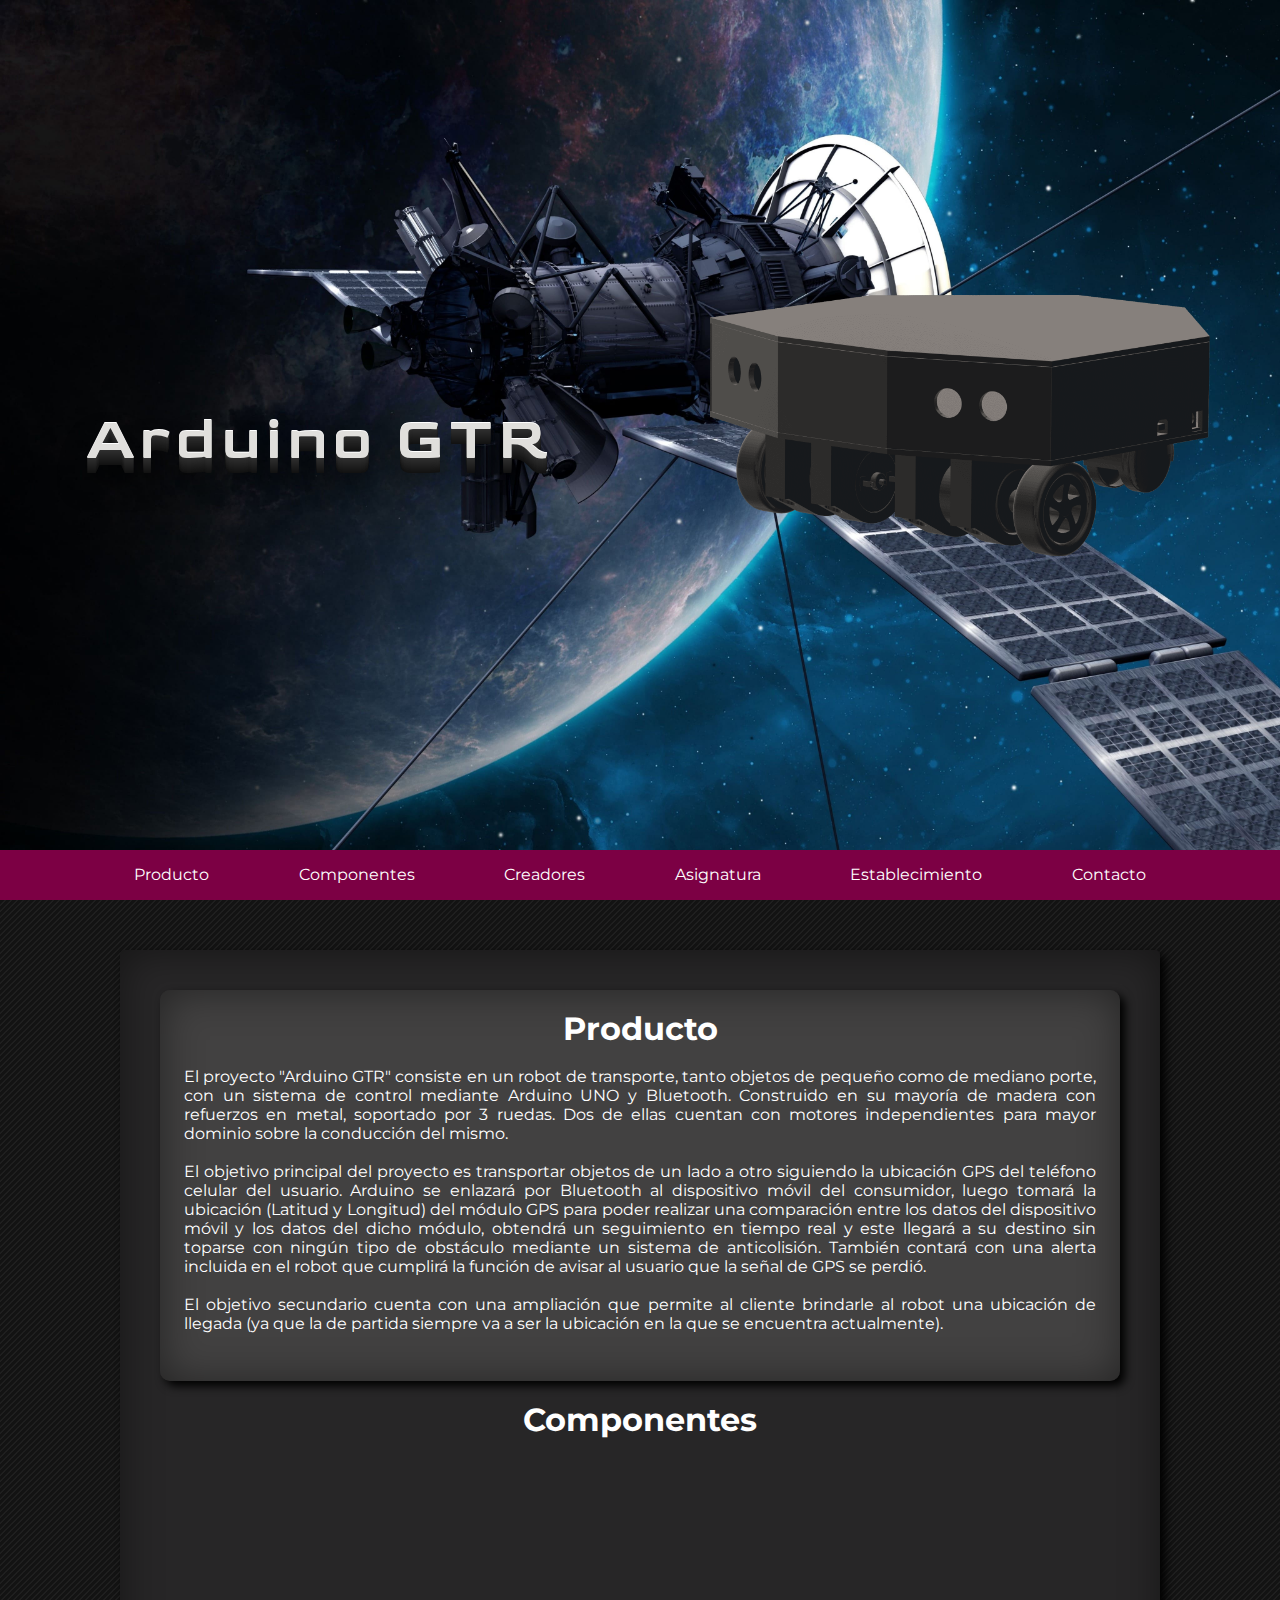
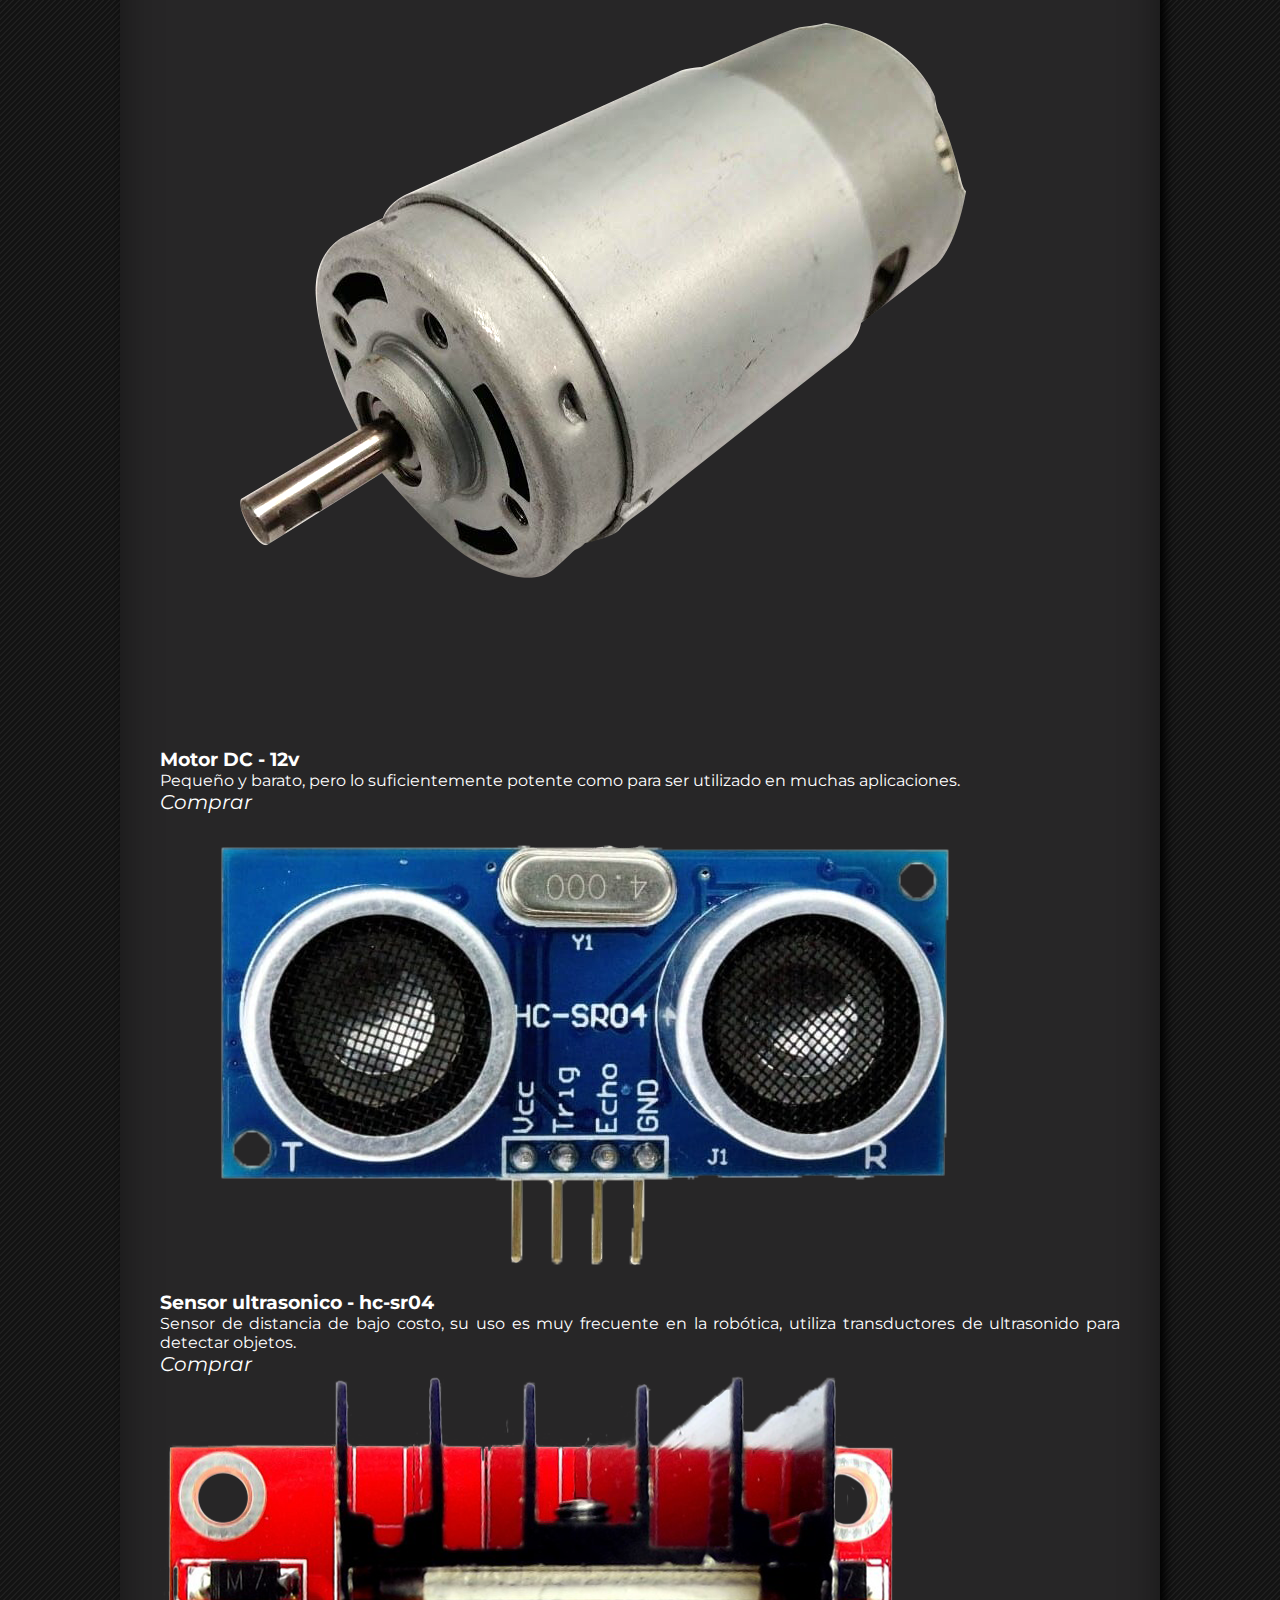
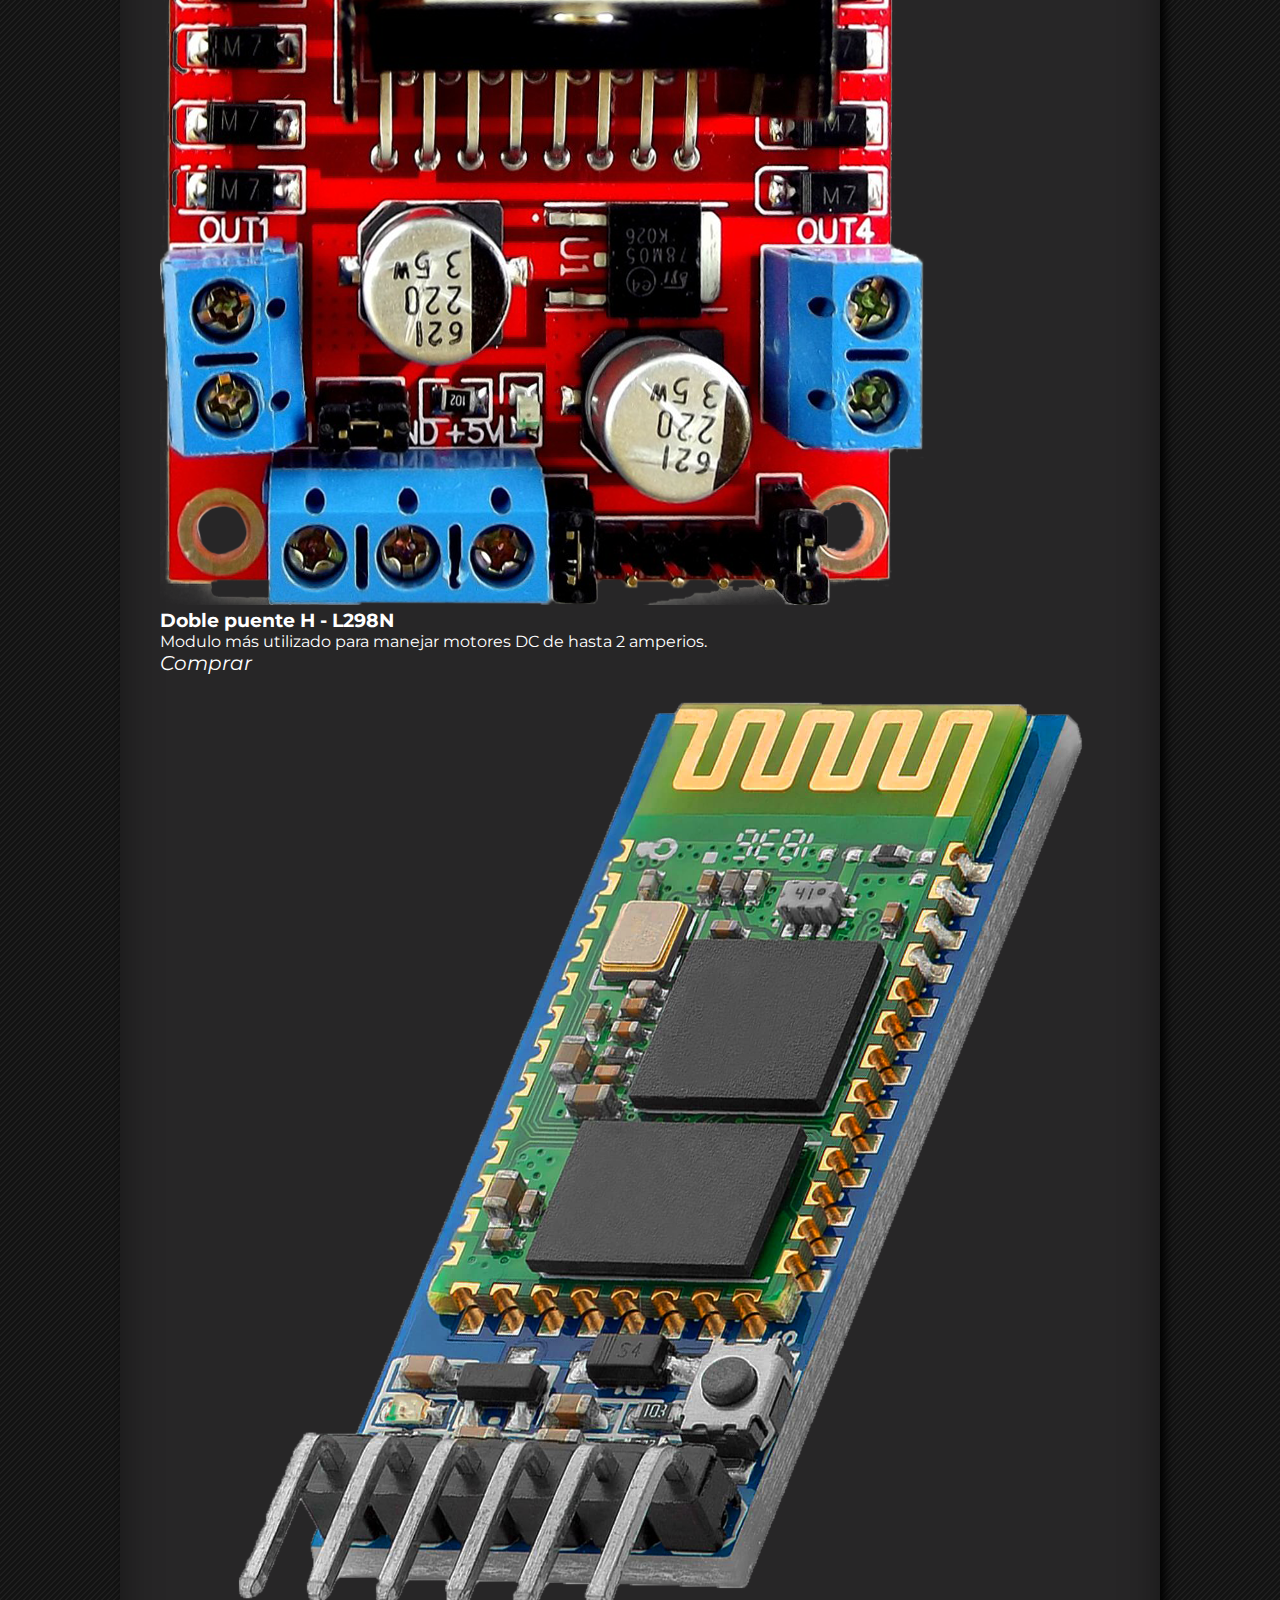
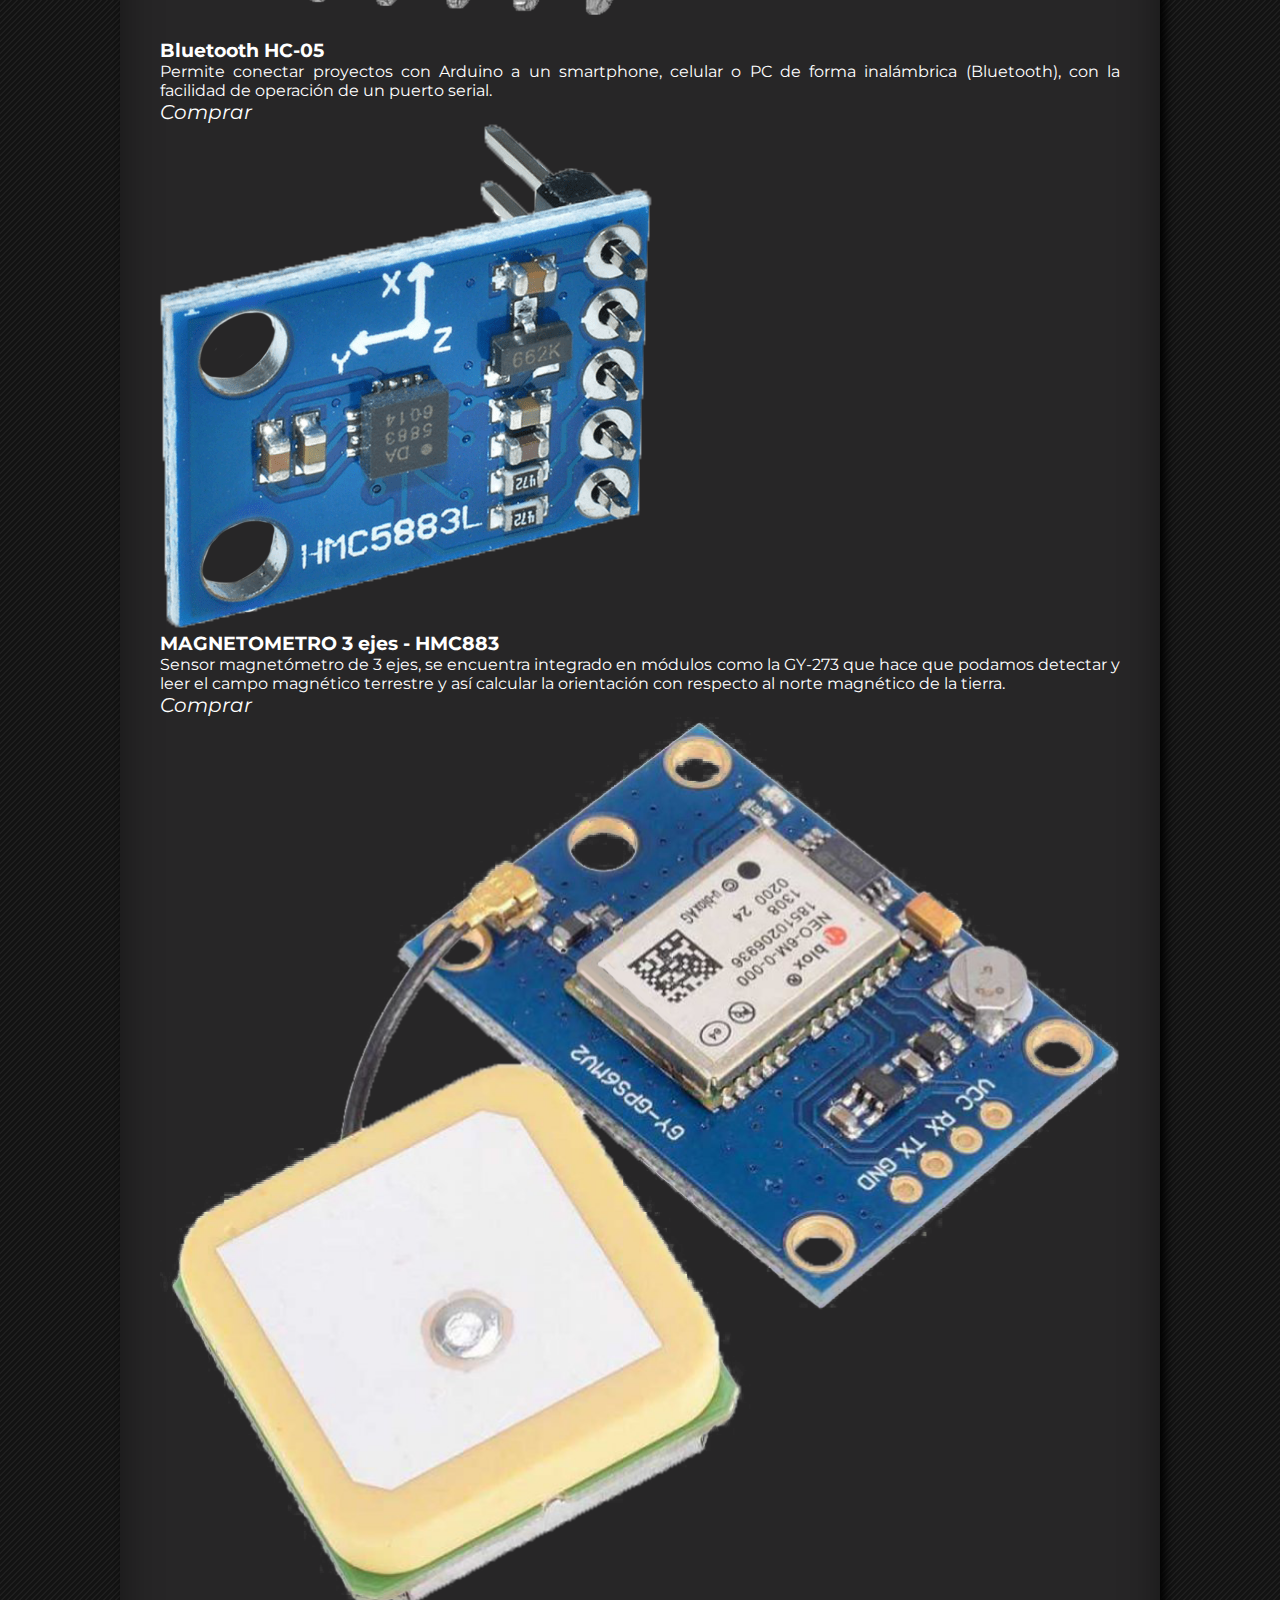
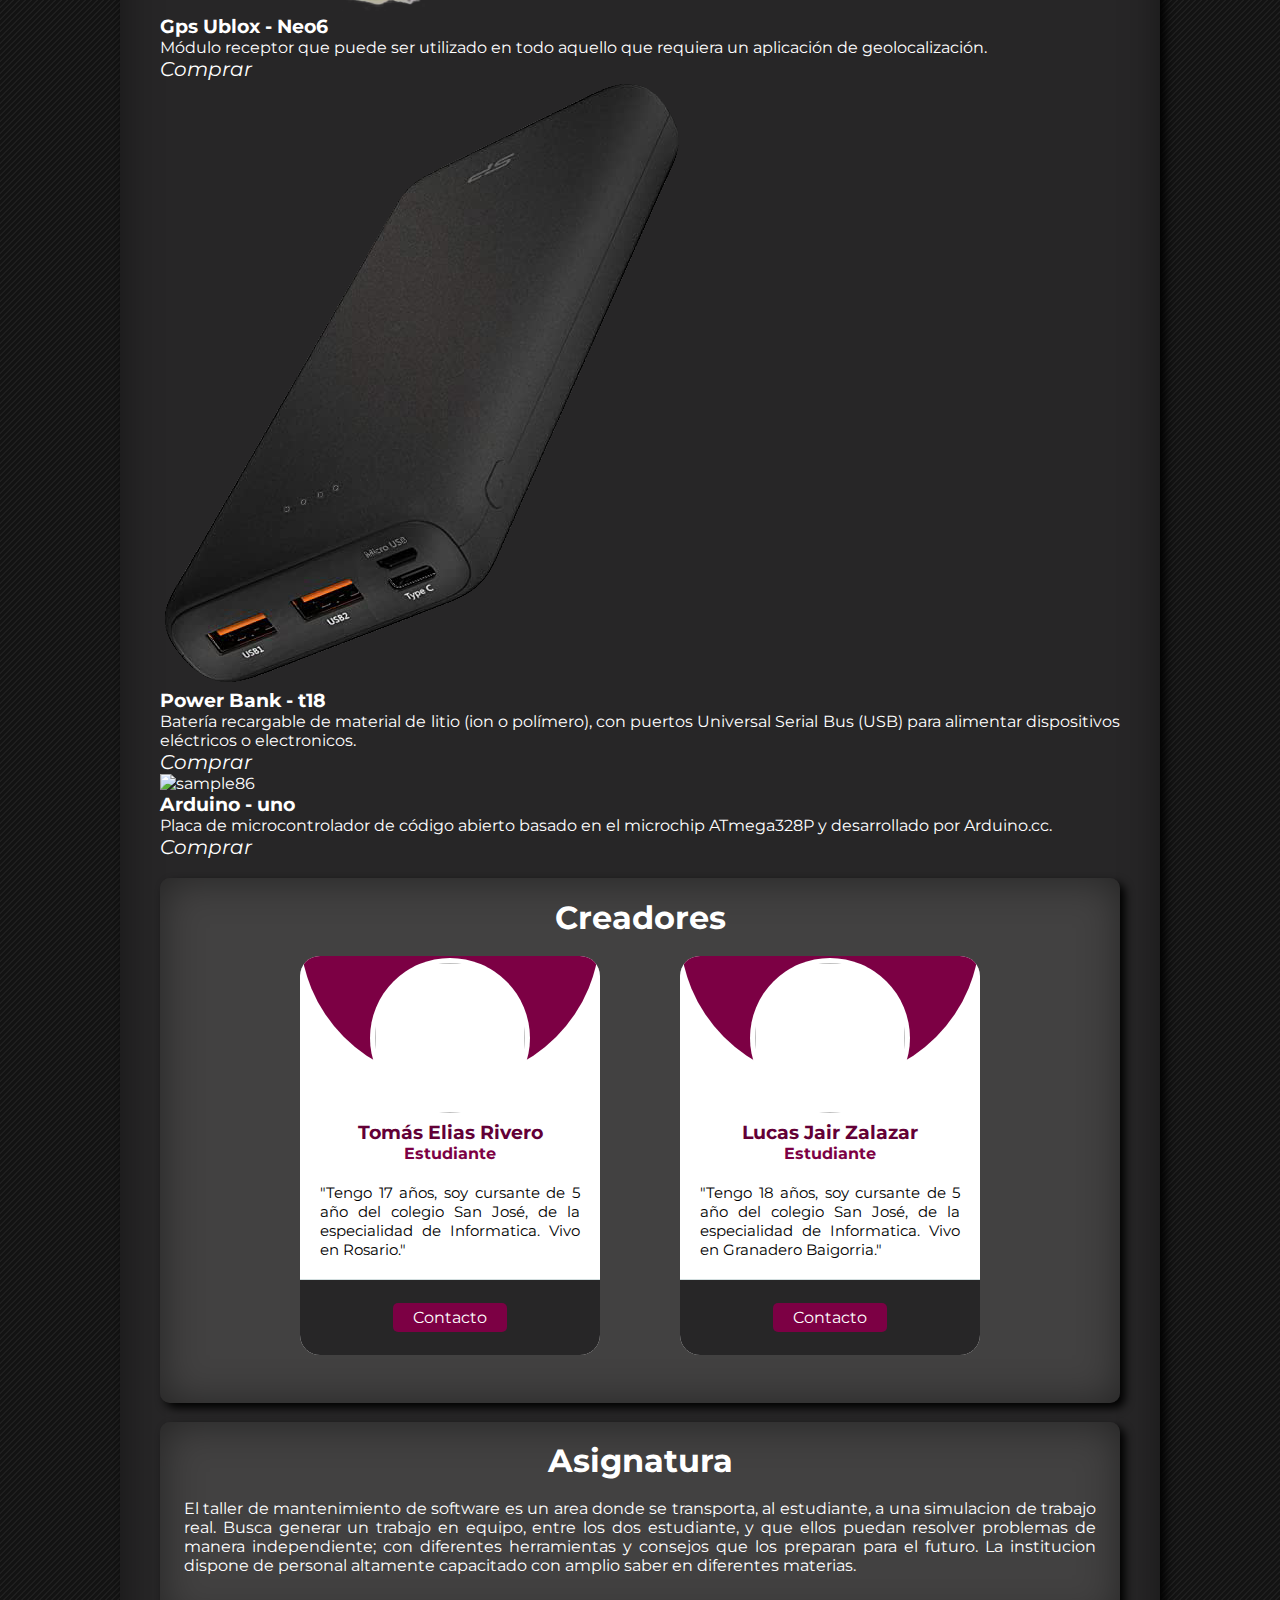
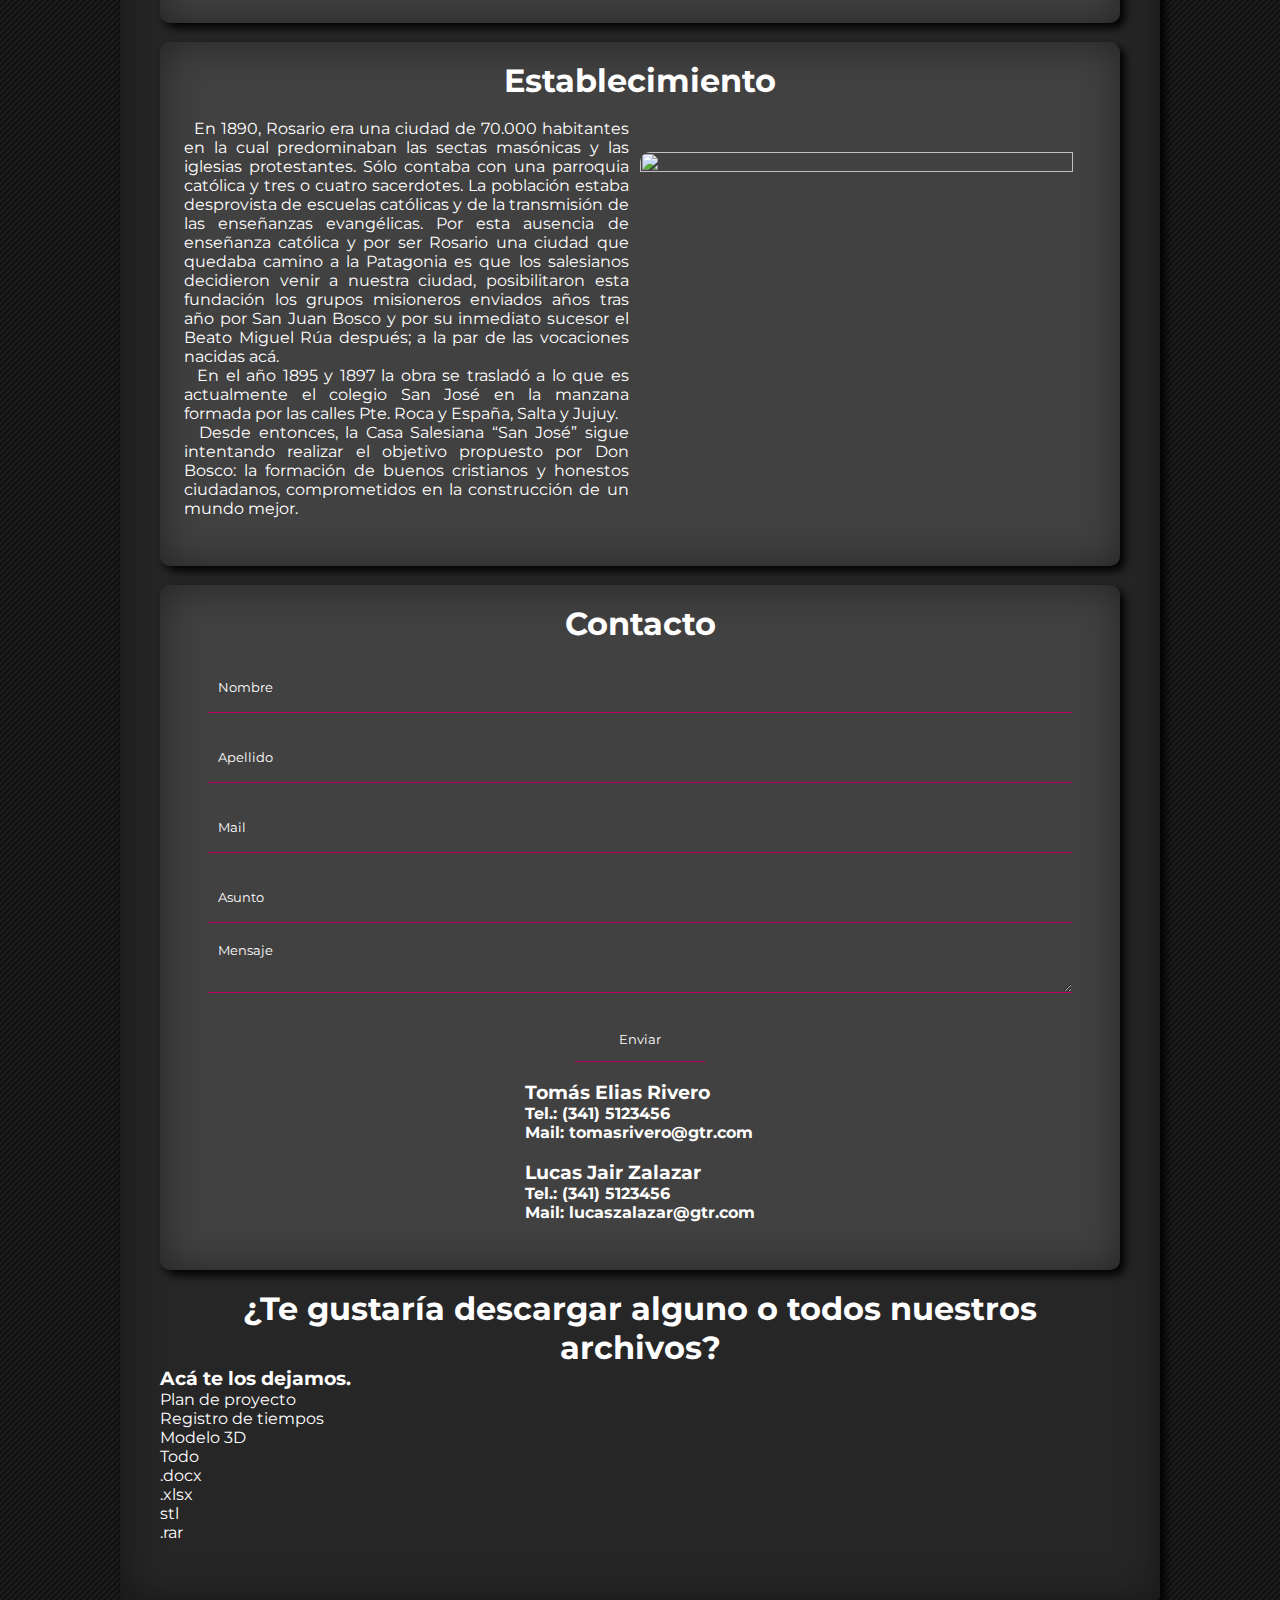
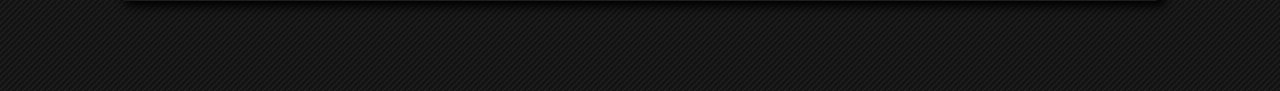
==== commit ed2ad300: "Update index.html" ====
--- a/index.html
+++ b/index.html
@@ -18,41 +18,53 @@
         rel="stylesheet">
     <link rel="icon" href="images/GTR.png" type="image/x-icon">
     <link href='https://fonts.googleapis.com/css?family=Lato:300,400,700' rel='stylesheet' type='text/css'>
-    <title>Arduino GTR</title>
-
+    <link
+    rel="stylesheet"
+    href="https://cdnjs.cloudflare.com/ajax/libs/animate.css/4.1.1/animate.min.css">
     <script type="text/javascript" src="https://cdn.jsdelivr.net/npm/emailjs-com@3/dist/email.min.js"></script>
     <script type="text/javascript">
         (function () {
             emailjs.init("user_61dtIJ9rmcvjBobYeYiv3");
         })();
     </script>
+
+    <title>Arduino GTR</title>
+
 </head>
 
 <body>
     <p class="warning"><i class="fal fa-exclamation-triangle"></i>Las dimensiones de su dispositivo no es compatible con
         esta pagina web.</p>
-    <div class="intro">
+    <div class="intro" id="intro">
         <label class="inicio">Arduino GTR</label>
         <div class="centrar">
             <b class="homeA"></b>
         </div>
-        <div class="DownArrow"><a href="#Home"><i class="fal fa-chevron-double-down"></i></a></div>
+        <div class="DownArrow"><a href="#Home">Desliza hacia abajo!<i class="fal fa-chevron-double-down"></i></a></div>
     </div>
 
     <nav>
         <div>
             <ul>
-                <li><a href="#Producto">Producto</a></li>
-                <li><a href="#Creadores">Creadores</a></li>
-                <li><a href="#Materia">Asignatura</a></li>
-                <li><a href="#Establecimiento">Establecimiento</a></li>
-                <li><a href="#contacto">Contacto</a></li>
+                <li><a href="#intro" class="intro-button"><i class="fal fa-home-lg-alt"></i></a></li>
+                <li><a href="#Producto" class="a-nav">Producto</a></li>
+                <li><a href="#componentes" class="a-nav">Componentes</a></li>
+                <li><a href="#Creadores" class="a-nav">Creadores</a></li>
+                <li><a href="#Materia" class="a-nav">Asignatura</a></li>
+                <li><a href="#Establecimiento" class="a-nav">Establecimiento</a></li>
+                <li><a href="#contacto" class="a-nav">Contacto</a></li>
+                <li><a href="#download" class="intro-button"><i class="fad fa-download"></i></a></li>
             </ul>
         </div>
     </nav>
 
     <div class="General" id="Home">
+
+
         <div class="cuerpo">
+
+
+<!--======================FORMULARIO DE CONTACTO======================-->
             <div id="Producto">
                 <h1>Producto</h1>
                 <br>
@@ -77,7 +89,100 @@
                     encuentra actualmente).
                 </p>
             </div>
-            <br>
+
+
+
+            <br>
+
+
+<!--======================GRILLA DE COMPONENTES======================-->
+            <div id="componentes">
+                <h1>Componentes</h1>
+                <br>
+                <div class="images-content">
+                    <figure class="snip1273">
+                        <img src="images/motor.png" alt="sample72"/>
+                        <figcaption>
+                            <h3>Motor DC - 12v</h3>
+                            <p>Pequeño y barato, pero lo suficientemente potente como para ser utilizado en muchas aplicaciones.</p>
+                            <i class="fal fa-shopping-cart"><a href="https://articulo.mercadolibre.com.ar/MLA-905481656-motor-895-de-potencia-12v24v-maquinas-herramientas-itytarg-_JM#position=36&search_layout=stack&type=item&tracking_id=1a9e4105-859e-4734-ac9b-630bc76133a4" target="_blank">Comprar</a></i>
+                        </figcaption>
+                    </figure>
+
+
+                    <figure class="snip1273">
+                        <img src="images/sensor.png" alt="sample21"/>
+                        <figcaption>
+                            <h3>Sensor ultrasonico - hc-sr04</h3>
+                            <p>Sensor de distancia de bajo costo, su uso es muy frecuente en la robótica, utiliza transductores de ultrasonido para detectar objetos.</p>
+                            <i class="fal fa-shopping-cart"><a href="https://articulo.mercadolibre.com.ar/MLA-665553469-hc-sr04-sensor-de-distancia-ultrasonico-para-arduino-_JM#position=1&search_layout=grid&type=item&tracking_id=4a39c4fe-128b-480d-ba69-50c3def12c17" target="_blank">Comprar</a></i>
+                        </figcaption>
+                    </figure>
+
+
+                <figure class="snip1273">
+                    <img src="images/driver.png" alt="sample86"/>
+                    <figcaption>
+                        <h3>Doble puente H - L298N</h3>
+                        <p>Modulo más utilizado para manejar motores DC de hasta 2 amperios.</p>
+                        <i class="fal fa-shopping-cart"><a href="https://articulo.mercadolibre.com.ar/MLA-846633655-doble-puente-h-driver-l298n-arduino-motor-arm-avr-educabot-_JM#position=1&search_layout=stack&type=item&tracking_id=405b9d6f-223a-4c51-8f2e-75c82f0e2cef" target="_blank">Comprar</a></i>
+                    </figcaption>
+                </figure>
+                <figure class="snip1273">
+                    <img src="images/blue.png" alt="sample72"/>
+                    <figcaption>
+                        <h3>Bluetooth HC-05</h3>
+                        <p>Permite conectar proyectos con Arduino a un smartphone, celular o PC de forma inalámbrica (Bluetooth), con la facilidad de operación de un puerto serial.</p>
+                        <i class="fal fa-shopping-cart"><a href="https://articulo.mercadolibre.com.ar/MLA-705877889-modulo-bluetooth-hc05-maestro-esclavo-uart-arduino-nubbeo-_JM#position=1&search_layout=grid&type=item&tracking_id=1fa2c727-3415-4d46-9aa9-f6d3ef822fc1" target="_blank">Comprar</a></i>
+                    </figcaption>
+                </figure>
+
+
+                    <figure class="snip1273">
+                        <img src="images/bruj.png" alt="sample21"/>
+                        <figcaption>
+                            <h3>MAGNETOMETRO 3 ejes - HMC883</h3>
+                            <p>Sensor magnetómetro de 3 ejes, se encuentra integrado en módulos como la GY-273 que hace que podamos detectar y leer el campo magnético terrestre y así calcular la orientación con respecto al norte magnético de la tierra.</p>
+                            <i class="fal fa-shopping-cart"><a href="https://articulo.mercadolibre.com.ar/MLA-660690765-magnetometro-hmc5883l-compas-3-ejes-brujula-arduino-gy273-_JM#position=1&search_layout=stack&type=item&tracking_id=ce54d1b7-ee0d-4608-99a2-fbcd91d26dcf" target="_blank">Comprar</a></i>
+                        </figcaption>
+                    </figure>
+
+
+                    <figure class="snip1273">
+                        <img src="images/gps.png" alt="sample86"/>
+                        <figcaption>
+                            <h3>Gps Ublox - Neo6</h3>
+                            <p>Módulo receptor que puede ser utilizado en todo aquello que requiera un aplicación de geolocalización.</p>
+                            <i class="fal fa-shopping-cart"><a href="https://articulo.mercadolibre.com.ar/MLA-748647749-modulo-gps-ublox-neo6-con-antena-y-bateria-arduino-pic-neo-6-_JM#position=1&search_layout=stack&type=item&tracking_id=b6d9e647-eee0-4ca5-b574-8bd2d1e32af8" target="_blank">Comprar</a></i>
+                        </figcaption>
+                    </figure>
+
+                    <figure class="snip1273">
+                        <img src="images/bank.png" alt="sample86"/>
+                        <figcaption>
+                            <h3>Power Bank - t18</h3>
+                            <p>Batería recargable de material de litio (ion o polímero), con puertos Universal Serial Bus (USB) para alimentar dispositivos eléctricos o electronicos.</p>
+                            <i class="fal fa-shopping-cart"><a href="https://articulo.mercadolibre.com.ar/MLA-653668279-power-bank-celular-smartphone-10000mah-indicador-bateria-_JM?searchVariation=45540115635#searchVariation=45540115635&position=1&search_layout=stack&type=item&tracking_id=1422ea89-b51f-4768-bd7f-23a08f82a8a4" target="_blank">Comprar</a></i>
+                        </figcaption>
+                    </figure>
+
+                    <figure class="snip1273">
+                        <img src="images/ard.png" alt="sample86"/>
+                        <figcaption>
+                            <h3>Arduino - uno</h3>
+                            <p>Placa de microcontrolador de código abierto basado en el microchip ATmega328P y desarrollado por Arduino.cc.​​</p>
+                            <i class="fal fa-shopping-cart"><a href="https://articulo.mercadolibre.com.ar/MLA-616456041-arduino-uno-r3-compatible-atmel-atmega328-ch340g-domotica-_JM#position=3&search_layout=grid&type=item&tracking_id=2f4eb427-ef8d-4b56-8582-dbec5d64b310" target="_blank">Comprar</a></i>
+                        </figcaption>
+                    </figure>
+                </div>
+            </div>
+
+
+
+            <br>
+
+
+<!--======================TARJETAS DE CREADORES======================-->
             <div class="creador">
                 <h1 id="Creadores">Creadores</h1>
                 <br>
@@ -118,7 +223,13 @@
                     </div>
                 </div>
             </div>
-            <br>
+
+
+
+            <br>
+
+
+<!--======================COMENTARIO SOBRE LA MATERIA======================-->
             <div id="Materia">
                 <h1>Asignatura</h1>
                 <br>
@@ -130,8 +241,12 @@
                 </p>
             </div>
 
-            <br>
-
+
+
+            <br>
+
+
+<!--======================HISTORIA DEL ESTABLECIMIENTO======================-->
             <div id="Establecimiento">
                 <h1>Establecimiento</h1><br>
                 <div class="ContenedorEstablecimiento">
@@ -173,11 +288,17 @@
 
             </div>
 
-            <br>
-
-           <div id="contacto">
+
+
+            <br>
+
+
+<!--======================FORMULARIO DE CONTACTO======================-->
+            <div id="contacto">
                 <form class="contenido form">
                     <h1>Contacto</h1><br>
+
+
                     <i class="fas fa-signature"><input type="text" class="inputs" id="a"
                             placeholder="Nombre"></i><br>
                     <i class="fas fa-signature"><input type="text" class="inputs" id="b"
@@ -190,15 +311,82 @@
                             placeholder="Mensaje"></textarea></i><br>
                     <button type="submit" id="send" onclick="sendmail();"><i
                             class="far fa-paper-plane"></i></i>Enviar</button>
+
+                            
+                            <div class="TarjetaContenedor-contact">
+                                <div class="card-contact">
+                                    <div class="head">
+                                        <div class="img">
+                                            <img src="images/tomi.png" alt="">
+                                        </div>
+                                    </div>
+                                    <div class="description">
+                                        <h3>Tomás Elias Rivero</h3>
+                                        <h4>Tel.: (341) 5123456</h4>
+                                        <h4>Mail: tomasrivero@gtr.com</h4>
+                                    </div>
+                                </div>
+            
+                                <div class="card-contact">
+                                    <div class="head">
+                                        <div class="img">
+                                            <img src="images/tukih.png" alt="">
+                                        </div>
+                                    </div>
+                                    <div class="description">
+                                        <h3>Lucas Jair Zalazar</h3>
+                                        <h4>Tel.: (341) 5123456</h4>
+                                        <h4>Mail: lucaszalazar@gtr.com</h4>
+                                    </div>
+                                </div>
+                            </div>
                 </form> 
-            </div>
-        </div>
-    </div>
+
+            </div>
+
+
+            <br>
+
+
+<!--======================TABLA DE ARCHIVOS PARA DESCARGAR======================-->
+            <div class="archivos" id="download">
+                <h1>¿Te gustaría descargar alguno o todos nuestros archivos?</h1>
+                <h3>Acá te los dejamos.</h3>
+                <div class="cuadro">
+                    <div class="archivo">
+                        <div class="arch">Plan de proyecto</div>
+                        <div class="arch">Registro de tiempos</div>
+                        <div class="arch">Modelo 3D</div>
+                        <div class="arch">Todo</div>
+                    </div>
+                    <div class="tipo-archivo">
+                        <div>.docx</div>
+                        <div>.xlsx</div>
+                        <div>stl</div>
+                        <div>.rar</div>
+                    </div>
+                    <div class="download">
+                        <a href="1.docx"><i class="fad fa-download"></i></a>
+                        <a href="2.xlsx"><i class="fad fa-download"></i></a>
+                        <a href="gtr.stl"><i class="fad fa-download"></i></a>
+                        <a href="GTR.rar"><i class="fad fa-download"></i></a>
+                    </div>
+                </div>
+            </div>
+
+
+
+            <br>
+
+
+
+        </div cuerpo>
+
+    </div general>
 
 </body>
 
 <script src="main.js"></script>
 <script src="https://kit.fontawesome.com/94de2b8e31.js" crossorigin="anonymous"></script>
-<script src="//cdn.jsdelivr.net/npm/sweetalert2@11"></script>
 
 </html>
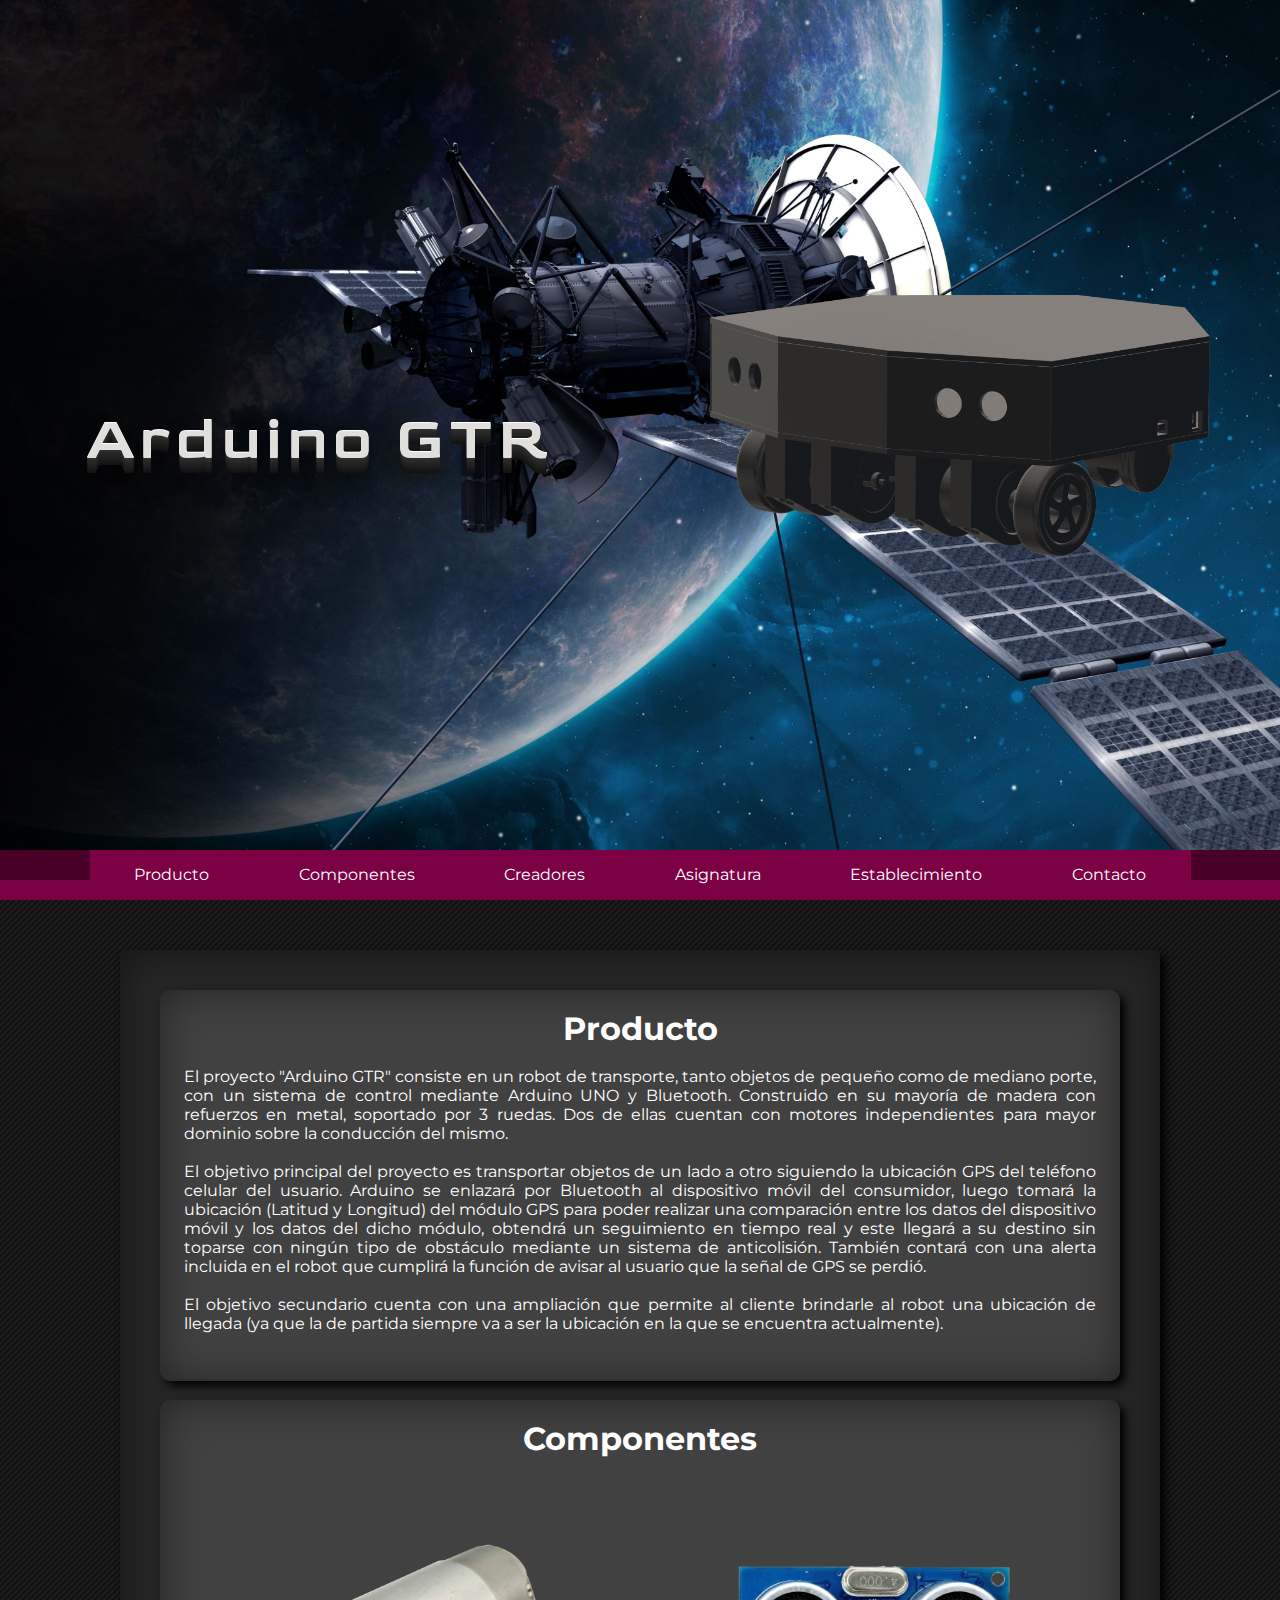
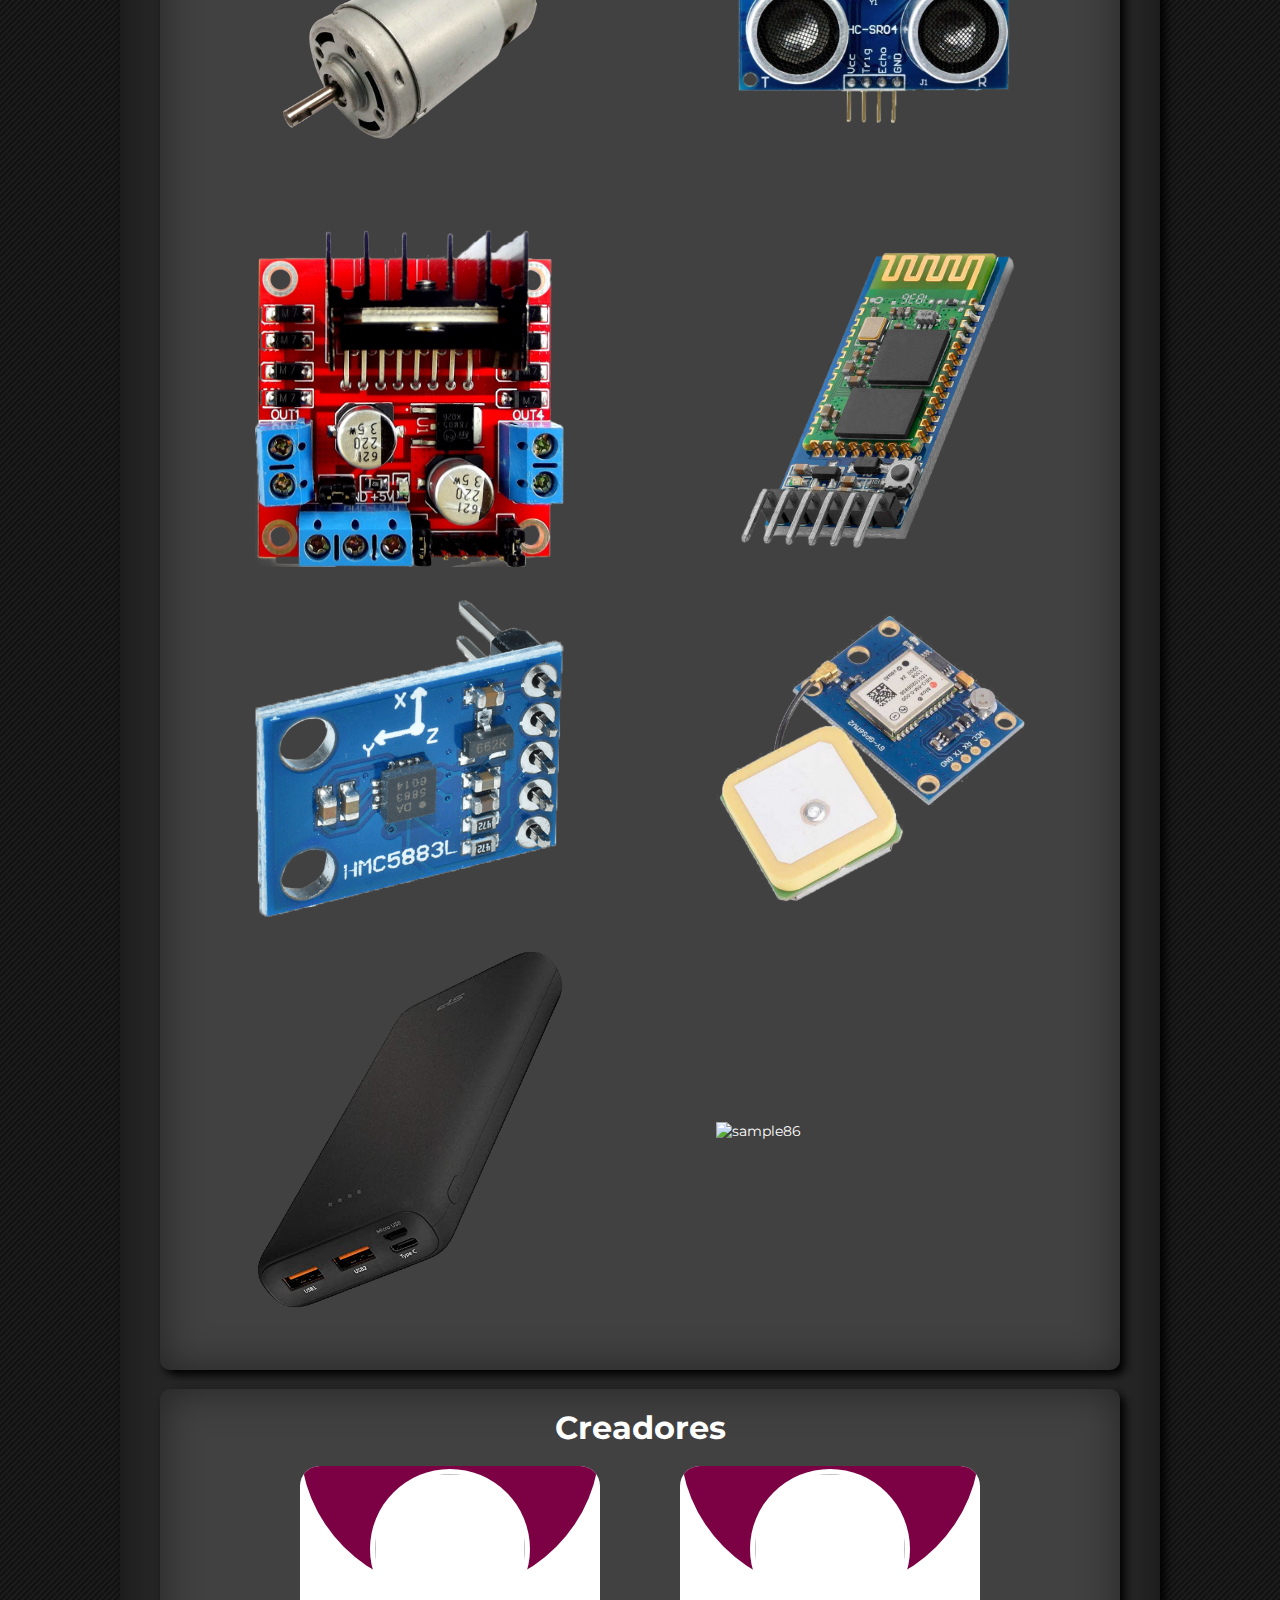
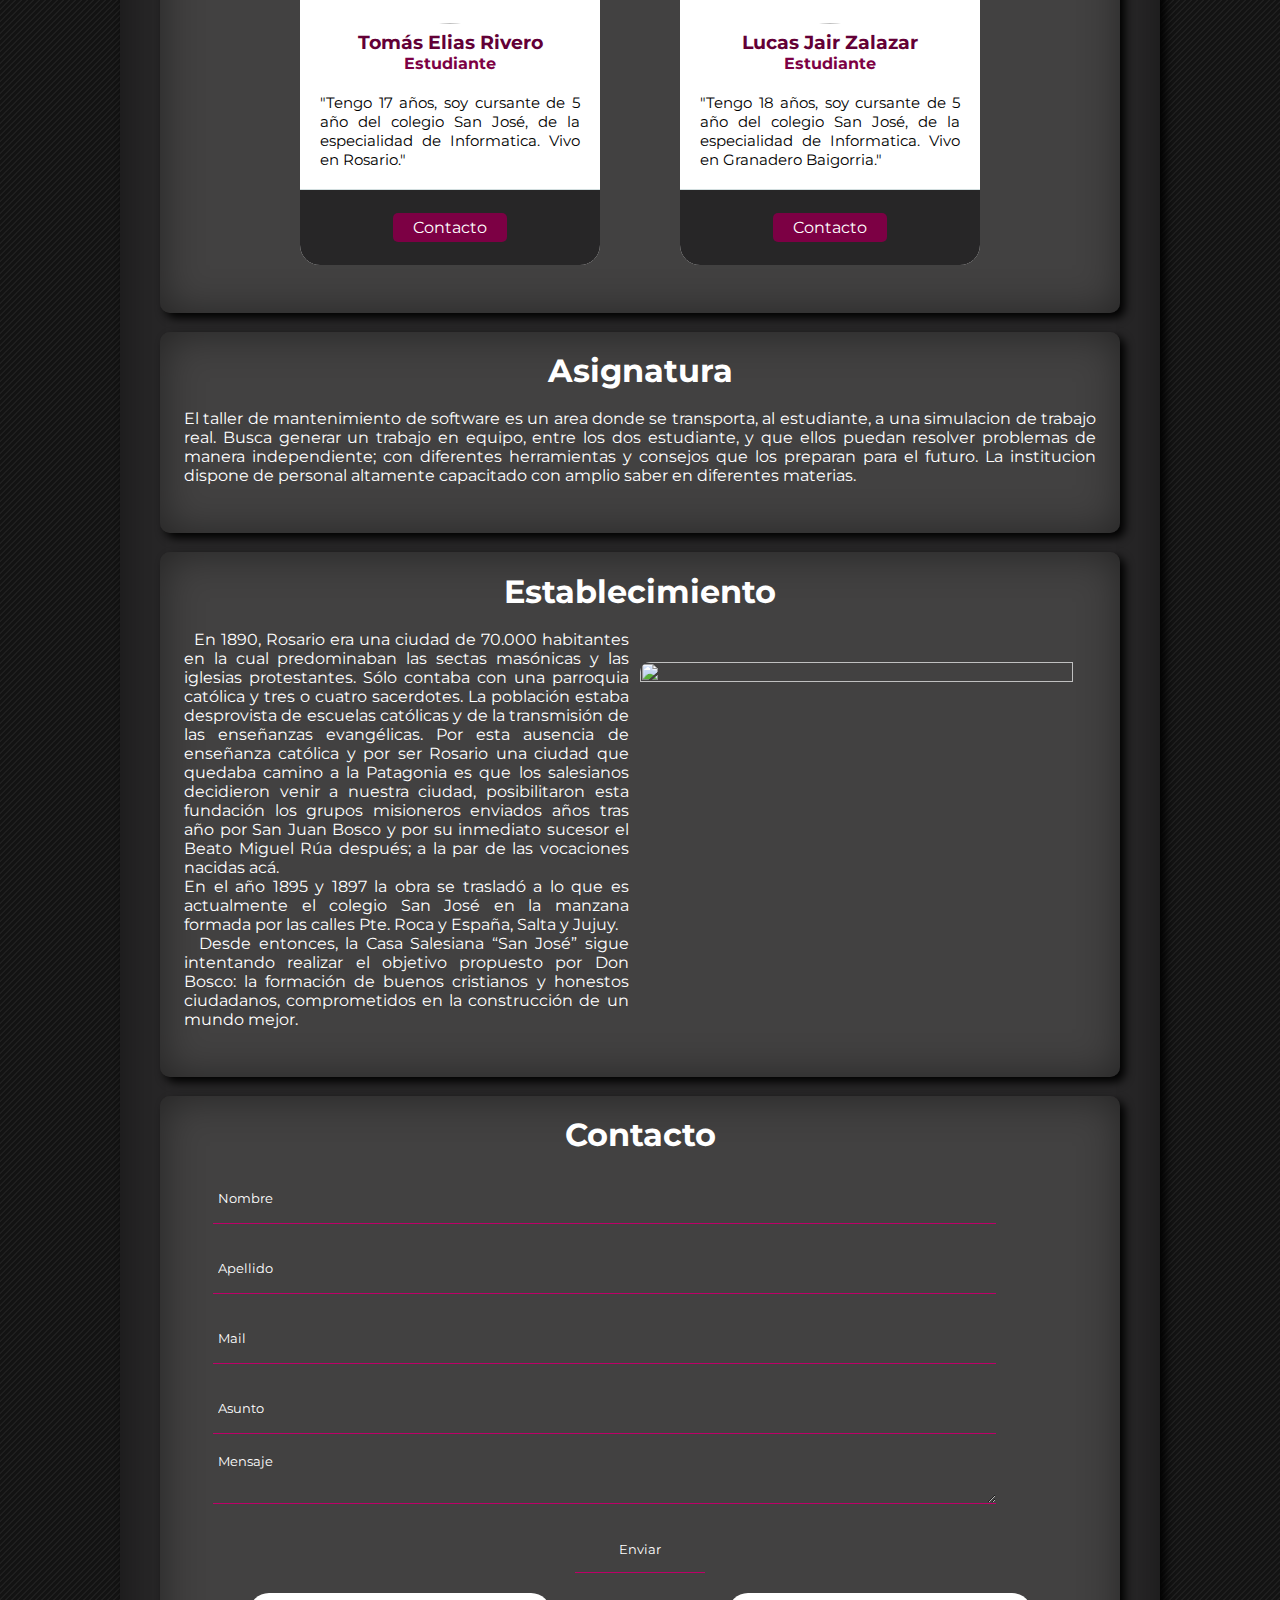
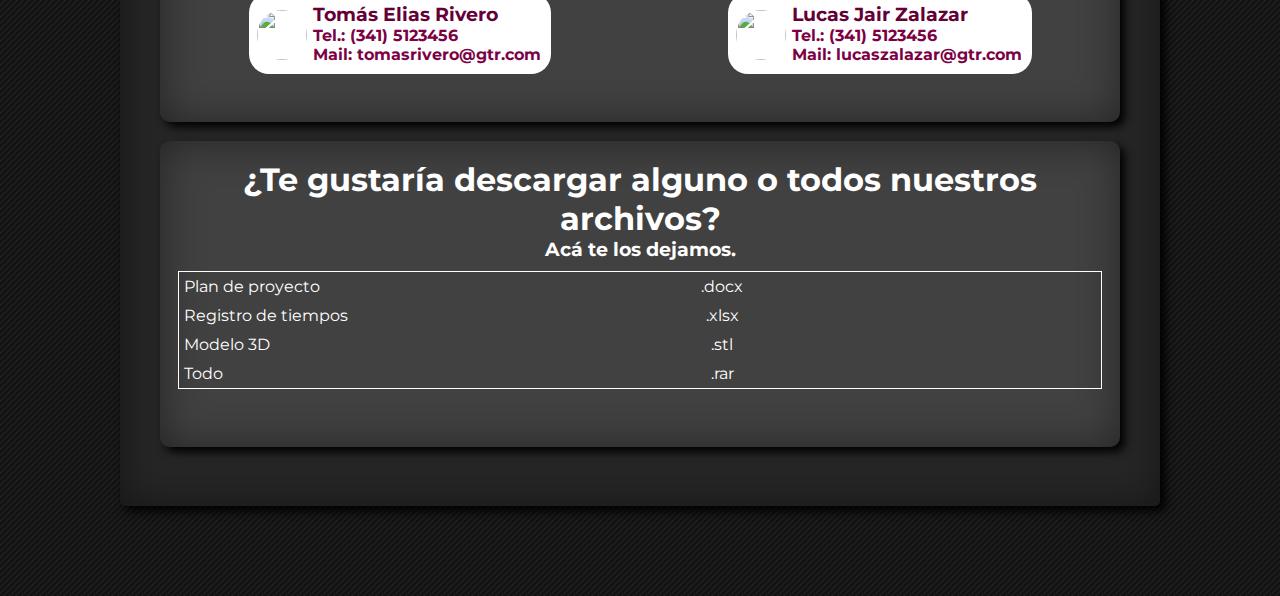
==== commit 664294a3: "Update index.html" ====
--- a/index.html
+++ b/index.html
@@ -259,7 +259,7 @@
                         ciudad, posibilitaron esta fundación los grupos misioneros enviados años tras año por San Juan
                         Bosco y por su inmediato sucesor el Beato Miguel Rúa después; a la par de las vocaciones nacidas
                         acá.
-                        <br>  En el año 1895 y 1897 la obra se trasladó a lo que es actualmente el colegio San José en
+                        <br>  En el año 1895 y 1897 la obra se trasladó a lo que es actualmente el colegio San José en
                         la manzana formada por las calles Pte. Roca y España, Salta y Jujuy.
                         <br>  Desde entonces, la Casa Salesiana “San José” sigue intentando realizar el objetivo
                         propuesto por Don Bosco: la formación de buenos cristianos y honestos ciudadanos, comprometidos
@@ -275,13 +275,6 @@
                         ciudad, posibilitaron esta fundación los grupos misioneros enviados años tras año por San Juan
                         Bosco y por su inmediato sucesor el Beato Miguel Rúa después; a la par de las vocaciones nacidas
                         acá.
-                    </p>
-                    <p class="ParrafoHistoria normalDelete">En el año 1895 y 1897 la obra se trasladó a lo que es
-                        actualmente el colegio San José en la manzana formada por las calles Pte. Roca y España, Salta y
-                        Jujuy.
-                        <br><br>  Desde entonces, la Casa Salesiana “San José” sigue intentando realizar el objetivo
-                        propuesto por Don Bosco: la formación de buenos cristianos y honestos ciudadanos, comprometidos
-                        en la construcción de un mundo mejor.
                     </p>
                     <img src="images/SanJose.JPG" width="4032" height="3024" class="ImagenEscuela">
                 </div>
@@ -362,7 +355,7 @@
                     <div class="tipo-archivo">
                         <div>.docx</div>
                         <div>.xlsx</div>
-                        <div>stl</div>
+                        <div>.stl</div>
                         <div>.rar</div>
                     </div>
                     <div class="download">
--- a/style.css
+++ b/style.css
@@ -16,8 +16,29 @@
 }
 
 a {
+    display: block;
+    padding: 15px 0 15px 0;
+    text-decoration: none;
+    text-align: center;
+    color: white;
+}
+.a-nav{
+    display: block;
     text-decoration: none;
     color: white;
+}
+.a-nav:hover{
+    background-color: #bd0068;
+    cursor: pointer;
+    transition: .5s;
+}
+
+.intro-button{
+    background-color: #490028;
+}
+.intro-button:hover{
+    background-color: #fff;
+    color: black;
 }
 
 .centrar {
@@ -38,6 +59,7 @@
     justify-items: center;
 }
 .fa-chevron-double-down{
+    margin-top: 10px;
     color: white;
     font-size: 30px;
     animation: flotar2 3s ease-in-out infinite;
@@ -97,24 +119,17 @@
     background-color: #7c0044;
     z-index: 1030;
 }
-
 ul {
     list-style: none;
     width: 100%;
     display: flex;
     justify-content: space-between;
-}
-
-ul :hover {
-    background-color: #bd0068;
-    cursor: pointer;
-    transition: .5s;
 }
 
 li {
     flex-grow: 1;
     text-align: center;
-    padding: 15px;
+    height: 50px;
 }
 
 #Producto{
@@ -127,7 +142,8 @@
     padding: 2% 2.5% 5% 2.5%;
     box-shadow: inset 1px 1px 40px 0 rgba(0, 0, 0, 0.45), black 5px 5px 10px;
 }
-.creador{
+
+#componentes{
     display: flex;
     flex-direction: column;
     align-items: center;
@@ -137,10 +153,216 @@
     padding: 2% 2.5% 5% 2.5%;
     box-shadow: inset 1px 1px 40px 0 rgba(0, 0, 0, 0.45), black 5px 5px 10px;
 }
+
+.images-content{
+    width: 100%;
+    height: 100%;
+    display: grid;
+    grid-template-columns: 1fr 1fr;
+    align-items: center;
+    justify-items: center;
+    gap: 10px;
+    transition: .5s;
+}
+
+.images-content img:hover{
+    transform: scale(50px);
+    cursor: pointer;
+}
+
+.info-content{
+    display: none;
+}
+
+
+.snip1273 {
+    font-family: "Raleway", Arial, sans-serif;
+    position: relative;
+    margin: 10px;
+    min-width: 310px -60px;
+    max-width: 310px;
+    width: 80%;
+    color: #ffffff;
+    text-align: left;
+    font-size: 14px;
+}
+.snip1273 * {
+    -webkit-box-sizing: border-box;
+    box-sizing: border-box;
+    -webkit-transition: all 0.4s ease-in;
+    transition: all 0.4s ease-in;
+}
+
+.snip1273 figcaption {
+    position: absolute;
+    top: 0;
+    right: 0;
+    width: 100%;
+    height: 100%;
+    z-index: 1;
+    opacity: 0;
+    padding: 20px 30px;
+}
+.snip1273 figcaption i a{
+    display: inline-block;
+    margin-left: 5px;
+    cursor: pointer;
+}
+.snip1273 figcaption:before,
+.snip1273 figcaption:after {
+    width: 1px;
+    height: 0;
+}
+.snip1273 figcaption:before {
+    right: 0;
+    top: 0;
+}
+.snip1273 figcaption:after {
+    left: 0;
+    bottom: 0;
+}
+
+.snip1273 h3 {
+    margin: 0 0 5px;
+    font-weight: 700;
+    text-transform: uppercase;
+}
+.snip1273 p {
+    font-size: 0.8em;
+    font-weight: 500;
+    margin: 0 0 15px;
+}
+
+.snip1273:before,
+.snip1273:after,
+.snip1273 figcaption:before,
+.snip1273 figcaption:after {
+    position: absolute;
+    content: "";
+    background-color: #ffffff;
+    z-index: 1;
+    -webkit-transition: all 0.4s ease-in;
+    transition: all 0.4s ease-in;
+    opacity: 0.8;
+}
+.snip1273:before,
+.snip1273:after {
+    height: 1px;
+    width: 0%;
+}
+.snip1273:before {
+    top: 0;
+    left: 0;
+}
+.snip1273:after {
+    bottom: 0;
+    right: 0;
+}
+.snip1273:hover img,
+.snip1273.hover img {
+    opacity: 0.4;
+}
+.snip1273:hover figcaption,
+.snip1273.hover figcaption {
+    opacity: 1;
+}
+.snip1273:hover figcaption:before,
+.snip1273.hover figcaption:before,
+.snip1273:hover figcaption:after,
+.snip1273.hover figcaption:after {
+    height: 100%;
+}
+.snip1273:hover:before,
+.snip1273.hover:before,
+.snip1273:hover:after,
+.snip1273.hover:after {
+    width: 100%;
+}
+
+
+.archivos{
+    display: flex;
+    flex-direction: column;
+    align-items: center;
+    justify-content: center;
+    background-color: #424141;
+    border-radius: 10px;
+    padding: 2% 2.5% 5% 2.5%;
+    box-shadow: inset 1px 1px 40px 0 rgba(0, 0, 0, 0.45), black 5px 5px 10px;
+}
+
+.creador{
+    display: flex;
+    flex-direction: column;
+    align-items: center;
+    justify-content: center;
+    background-color: #424141;
+    border-radius: 10px;
+    padding: 2% 2.5% 5% 2.5%;
+    box-shadow: inset 1px 1px 40px 0 rgba(0, 0, 0, 0.45), black 5px 5px 10px;
+}
 .TarjetaContenedor {
     display: flex;
     align-items: center;
     justify-content: center;
+}
+
+.TarjetaContenedor-contact {
+    width: 100%;
+    display: flex;
+    align-items: center;
+    justify-content: space-around;
+    margin-top: 20px;
+}
+
+
+.card-contact {
+    display: inline-block;
+    position: relative;
+    background-color: white;
+    border-radius: 20px;
+    overflow: hidden;
+    transition: .5s;
+}
+
+.card-contact .head {
+    display: inline-block;
+    height: 50px;
+    width: 50px;
+}
+
+.card-contact .head .img{
+    width: 50px;
+    height: 50px;
+    position: absolute;
+    background: white;
+    border-radius: 50%;
+    margin-left: 33px;
+    transform: translate(-50%);
+}
+
+.card-contact .head .img img {
+    width: 100%;
+    height: 100%;
+    top: 50%;
+    border-radius: 50%;
+    object-fit: cover;
+}
+
+.card-contact .description {
+    display: inline-block;
+    height: auto;
+    margin: 10px;
+    color: black;
+    text-align: left;
+}
+
+.card-contact .description h3 {
+    color: #630036;
+}
+
+.card-contact .description h4 {
+    color: #7c0044;
 }
 
 .card {
@@ -321,9 +543,10 @@
 }
 
 .inputs {
-    padding-left: 10px;
+    margin-left: 5px;
+    padding-left: 5px;
     text-align: left;
-    width: 100%;
+    width: 90%;
     height: 50px;
     border: none;
     background: none;
@@ -386,6 +609,42 @@
     border-radius: 25px;
 }
 
+.cuadro{
+    display: flex;
+    align-items: center;
+    gap: 5px;
+    width: 100%;
+    margin: 10px;
+    padding: 5px;
+    border: solid 1px white;
+}
+.cuadro a{
+    padding: 0;
+    text-align: right;
+}
+.archivo{
+    display: grid;
+    gap: 10px;
+    align-items: center;
+    flex-grow: 1;
+}
+.tipo-archivo{
+    display: grid;
+    gap: 10px;
+    align-items: center;
+    flex-grow: 1;
+    text-align: center;
+}
+.download{
+    align-items: center;
+    gap: 10px;
+    display: grid;
+    flex-grow: 1;
+}
+.download a i:hover{
+    color: #bd0068;
+}
+
 ::placeholder {
     color: white;
 }
@@ -437,6 +696,9 @@
 }
 
 @media (max-width: 1080px) {
+    *{
+        font-size: 99% !important;
+    }
     .intro {
         display: none;
     }
@@ -505,7 +767,10 @@
     }
 }
 
-@media (max-width:600px){
+@media (max-width: 700px){
+    *{
+        font-size: 97% !important;
+    }
     .intro {
         display: none;
     }
@@ -514,7 +779,26 @@
         background: #7c0044;
         margin-bottom:  20px;
         width: 100%;
-        height: 250px;
+        height: 350px;
+        z-index: none;
+    }
+    nav ul{
+        flex-direction: column;
+    }
+}
+@media (max-width:600px){
+    *{
+        font-size: 95% !important;
+    }
+    .intro {
+        display: none;
+    }
+    nav{
+        position: relative;
+        background: #7c0044;
+        margin-bottom:  20px;
+        width: 100%;
+        height: 350px;
         z-index: none;
     }
     nav ul{
@@ -598,4 +882,4 @@
         align-items: center;
         flex-direction: column;
     }
-}+}
